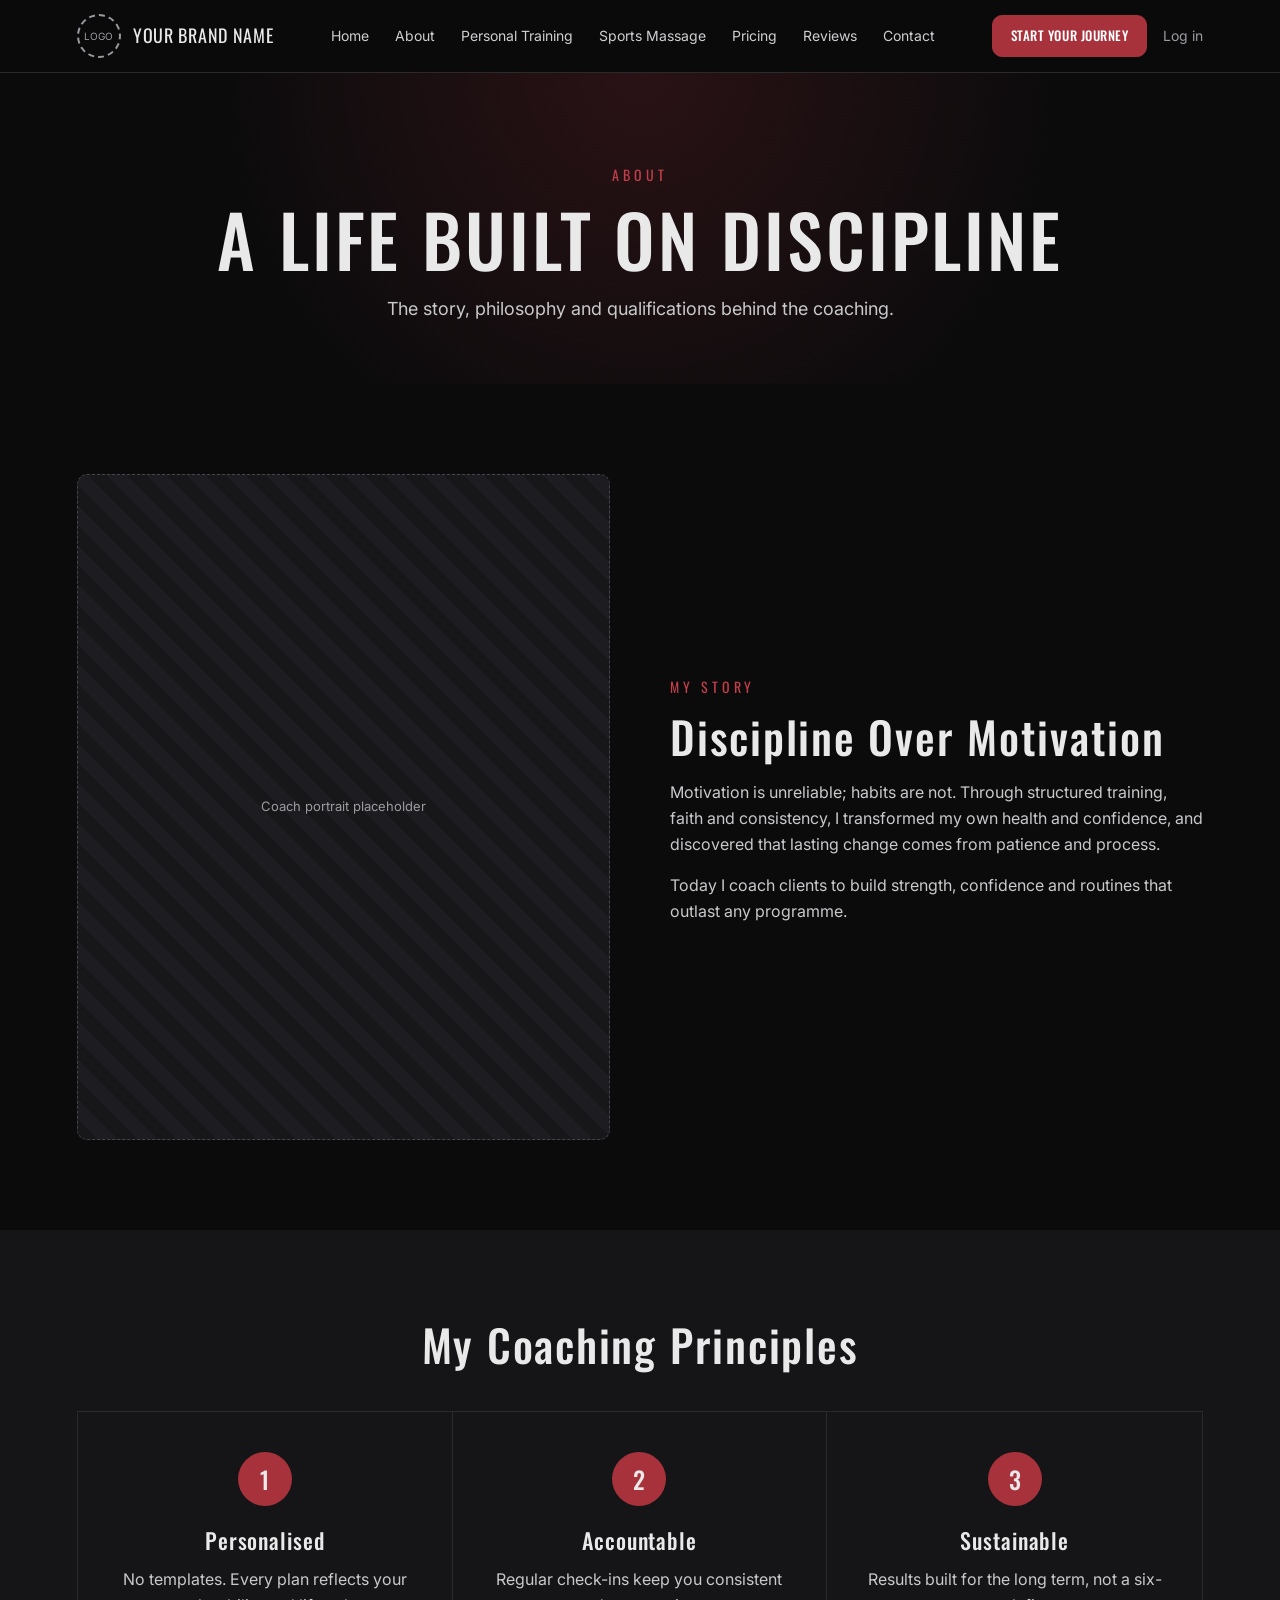
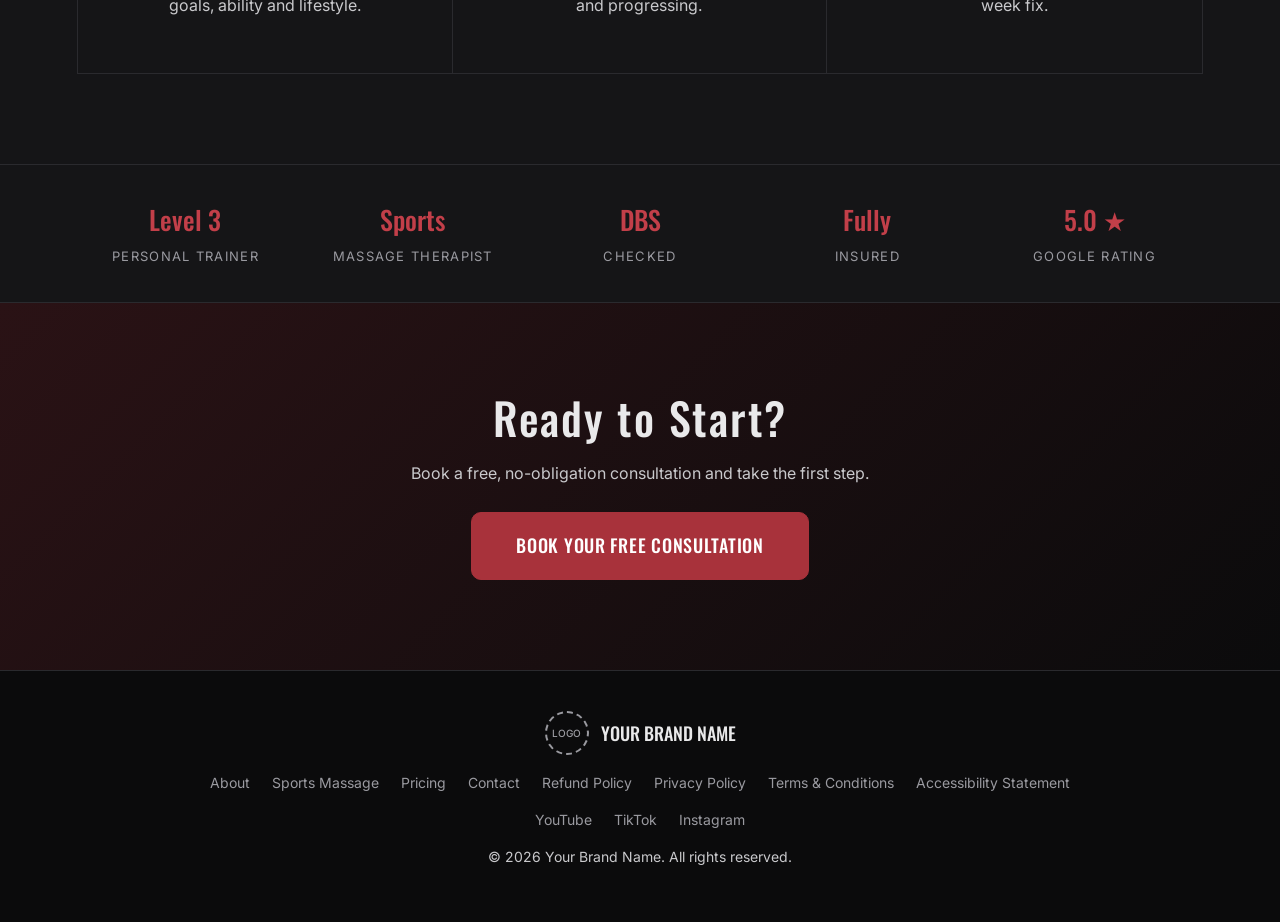
==== about.html @ 896f0e3f "Add Sports Massage, About, Pricing and Contact pages; update nav and links" ====
<!doctype html>
<html lang="en-GB"><head><meta charset="utf-8"><meta name="viewport" content="width=device-width,initial-scale=1">
<title>About | Your Brand Name</title><meta name="description" content="Meet your qualified personal trainer and sports massage therapist.">
<link rel="preconnect" href="https://fonts.googleapis.com">
<link href="https://fonts.googleapis.com/css2?family=Inter:wght@400;500;600&family=Oswald:wght@400;500;600&family=Playfair+Display:wght@500;600&display=swap" rel="stylesheet">
<link rel="stylesheet" href="styles.css"></head><body>
<a class="skip" href="#main">Skip to main content</a>
<header class="site-header">
  <a class="brand" href="#top" aria-label="Your Brand Name home">
    <span class="logo-ph" aria-hidden="true">LOGO</span>
    <span class="brand-name">YOUR BRAND NAME</span>
  </a>
  <nav aria-label="Main">
    <a href="index.html">Home</a>
    <a href="about.html">About</a>
    <a href="index.html#services">Personal Training</a>
    <a href="sports-massage.html">Sports Massage</a>
    <a href="pricing.html">Pricing</a>
    <a href="index.html#reviews">Reviews</a>
    <a href="contact.html">Contact</a>
  </nav>
  <div class="header-actions">
    <a class="btn btn-sm" href="contact.html">Start your journey</a>
    <a class="login" href="#" aria-label="Client log in">Log in</a>
  </div>
</header>
<main id="main">
<section class="page-hero"><p class="eyebrow">About</p><h1>A Life Built on Discipline</h1><p class="lead">The story, philosophy and qualifications behind the coaching.</p></section>
<section class="split"><div class="ph ph-portrait"><span>Coach portrait placeholder</span></div>
<div><p class="eyebrow">My story</p><h2>Discipline Over Motivation</h2>
<p>Motivation is unreliable; habits are not. Through structured training, faith and consistency, I transformed my own health and confidence, and discovered that lasting change comes from patience and process.</p>
<p>Today I coach clients to build strength, confidence and routines that outlast any programme.</p></div></section>
<section class="steps"><h2 class="center">My Coaching Principles</h2>
<div class="step-grid"><div class="step"><span class="num">1</span><h3>Personalised</h3><p>No templates. Every plan reflects your goals, ability and lifestyle.</p></div>
<div class="step"><span class="num">2</span><h3>Accountable</h3><p>Regular check-ins keep you consistent and progressing.</p></div>
<div class="step"><span class="num">3</span><h3>Sustainable</h3><p>Results built for the long term, not a six-week fix.</p></div></div></section>
<section class="trustbar" aria-label="Credentials"><div><strong>Level 3</strong><span>Personal Trainer</span></div><div><strong>Sports</strong><span>Massage Therapist</span></div><div><strong>DBS</strong><span>Checked</span></div><div><strong>Fully</strong><span>Insured</span></div><div><strong>5.0 ★</strong><span>Google Rating</span></div></section><section class="cta"><h2>Ready to Start?</h2><p>Book a free, no-obligation consultation and take the first step.</p><a class="btn btn-lg" href="contact.html">Book your free consultation</a></section>
</main>
<footer class="site-footer">
  <div class="foot-brand"><span class="logo-ph" aria-hidden="true">LOGO</span> YOUR BRAND NAME</div>
  <nav aria-label="Footer"><a href="about.html">About</a><a href="sports-massage.html">Sports Massage</a><a href="pricing.html">Pricing</a><a href="contact.html">Contact</a><a href="#">Refund Policy</a><a href="#">Privacy Policy</a><a href="#">Terms &amp; Conditions</a><a href="#">Accessibility Statement</a></nav>
  <div class="social"><a href="#">YouTube</a><a href="#">TikTok</a><a href="#">Instagram</a></div>
  <p>&copy; <span id="yr">2026</span> Your Brand Name. All rights reserved.</p>
</footer>
<script src="script.js"></script></body></html>
---- styles.css ----
:root{--bg:#0b0b0c;--panel:#151517;--line:#2a2a2e;--text:#e9e9ea;--muted:#9a9aa0;--red:#a8323b;--red2:#c23f49;--r:10px}
*{box-sizing:border-box;margin:0;padding:0}
html{scroll-behavior:smooth}
body{background:var(--bg);color:var(--text);font:400 16px/1.65 Inter,sans-serif}
a{color:inherit;text-decoration:none}
h1,h2,h3,h4,.brand-name,.btn,.eyebrow{font-family:Oswald,sans-serif;letter-spacing:.04em}
h1{font-size:clamp(40px,6vw,72px);line-height:1.08;font-weight:500;text-transform:uppercase}
h1 em{font-family:'Playfair Display',serif;color:var(--red2);font-style:italic;text-transform:none;font-weight:500}
h2{font-size:clamp(28px,3.6vw,44px);font-weight:500;margin-bottom:16px;line-height:1.15}
h3{font-size:22px;font-weight:500;margin-bottom:8px}
p{margin-bottom:14px;color:#c9c9cc}
.skip{position:absolute;left:-999px}.skip:focus{left:8px;top:8px;background:#fff;color:#000;padding:8px;z-index:99}
.center{text-align:center}.muted{color:var(--muted);font-size:14px}
.eyebrow{text-transform:uppercase;color:var(--red2);font-size:14px;letter-spacing:.28em;margin-bottom:14px}
.btn{display:inline-block;background:var(--red);color:#fff;padding:14px 30px;border-radius:var(--r);text-transform:uppercase;font-size:15px;font-weight:500;transition:.2s;border:1px solid var(--red)}
.btn:hover{background:var(--red2);transform:translateY(-1px)}
.btn-sm{padding:9px 18px;font-size:13px}.btn-lg{padding:18px 44px;font-size:18px}
.btn-dark{background:#000;border-color:var(--line)}.btn-ghost{background:transparent}
.stars{color:#f5b301;letter-spacing:3px}.stars.big{font-size:24px}
section{padding:90px 6vw}
.site-header{position:sticky;top:0;z-index:50;display:flex;align-items:center;justify-content:space-between;gap:20px;padding:14px 6vw;background:rgba(11,11,12,.92);backdrop-filter:blur(10px);border-bottom:1px solid var(--line)}
.brand{display:flex;align-items:center;gap:12px}.brand-name{font-size:18px}
.logo-ph{display:inline-grid;place-items:center;width:44px;height:44px;border:2px dashed var(--muted);border-radius:50%;font-size:10px;color:var(--muted);font-family:Inter}
.site-header nav{display:flex;gap:26px;font-size:14px;color:#cfcfd2}.site-header nav a:hover{color:#fff}
.header-actions{display:flex;align-items:center;gap:16px}.login{font-size:14px;color:var(--muted)}
.ph{background:repeating-linear-gradient(45deg,#17171a,#17171a 14px,#1d1d21 14px,#1d1d21 28px);border:1px dashed #44444a;border-radius:var(--r);display:grid;place-items:center;color:var(--muted);font-size:13px;text-align:center;padding:10px}
.hero{display:grid;grid-template-columns:1.1fr .9fr;gap:50px;align-items:center;min-height:82vh;background:radial-gradient(circle at 80% 20%,#2a1215 0,transparent 55%)}
.lead{font-size:18px;max-width:520px;margin:22px 0 28px}
.hero-proof{list-style:none;display:flex;flex-wrap:wrap;gap:8px 24px;margin-top:28px;font-size:14px;color:var(--muted)}
.ph-hero{aspect-ratio:4/5;max-height:600px;width:100%}
.trustbar{display:grid;grid-template-columns:repeat(5,1fr);gap:10px;padding:34px 6vw;background:var(--panel);border-block:1px solid var(--line);text-align:center}
.trustbar strong{display:block;font-family:Oswald;font-size:26px;color:var(--red2);font-weight:500}.trustbar span{font-size:13px;color:var(--muted);text-transform:uppercase;letter-spacing:.1em}
.coach{display:grid;grid-template-columns:.8fr 1.2fr;gap:60px;align-items:center}
.ph-portrait{aspect-ratio:4/5}
.creds{list-style:none;margin:16px 0 24px;border-left:3px solid var(--red);padding-left:16px;color:var(--muted);font-size:14px}
.results{display:grid;grid-template-columns:1fr 1.2fr;gap:50px;align-items:center;background:var(--panel)}
.grid-ph{display:grid;grid-template-columns:repeat(3,1fr);gap:10px}.grid-ph .ph{aspect-ratio:3/4}
.cards{display:grid;grid-template-columns:repeat(3,1fr);gap:24px;margin-top:40px}
.card{background:var(--panel);border:1px solid var(--line);border-radius:14px;padding:20px;text-align:center}
.card.feature{border-color:var(--red)}
.ph-card{aspect-ratio:4/3;margin-bottom:18px}
.choose{margin:70px 0 24px}
.options{display:grid;grid-template-columns:repeat(2,1fr);gap:16px;max-width:900px;margin:0 auto 30px}
.opt{border:1px solid var(--red);border-radius:var(--r);padding:20px 24px;background:var(--panel)}
.opt h4{color:var(--red2);font-size:18px;margin-bottom:4px;font-weight:500}.opt p{margin:0;font-size:14px}
.opt-cta{background:var(--red);display:flex;flex-direction:column;justify-content:center;font-family:Oswald;font-size:20px;text-transform:uppercase;letter-spacing:.06em}
.opt-cta small{font-family:Inter;text-transform:none;letter-spacing:0;font-size:13px;opacity:.85;margin-top:4px}
.reviews{background:radial-gradient(circle at 50% 0,#22101a 0,transparent 60%),var(--bg)}
.gbadge{display:flex;flex-wrap:wrap;align-items:center;justify-content:center;gap:20px;max-width:900px;margin:30px auto;padding:22px 28px;background:#fff;color:#202124;border-radius:14px}
.gbadge strong{font-size:22px}.gbadge .btn{color:#fff}.gbadge .btn-ghost{color:var(--red);}
.g-logo{width:48px;height:48px;border-radius:50%;display:grid;place-items:center;font:700 28px Inter;color:#4285f4;border:3px solid #ea4335;border-top-color:#fbbc05;border-right-color:#34a853}
.carousel{position:relative;max-width:760px;margin:40px auto;text-align:center}
.slide{display:none;padding:34px 60px;background:var(--panel);border:1px solid var(--line);border-radius:14px}.slide.active{display:block;animation:fade .5s}
@keyframes fade{from{opacity:0}to{opacity:1}}
blockquote{font-family:'Playfair Display',serif;font-size:21px;margin:14px 0;line-height:1.5}
figcaption{font-weight:600;font-size:14px}figcaption span{display:block;color:var(--muted);font-weight:400;font-size:12px}
.car-btn{position:absolute;top:50%;transform:translateY(-60%);width:42px;height:42px;border-radius:50%;border:1px solid var(--line);background:#000;color:#fff;font-size:24px;cursor:pointer}.car-btn:hover{background:var(--red)}
.prev{left:-20px}.next{right:-20px}
.dots{display:flex;justify-content:center;gap:8px;margin-top:16px}.dots button{width:10px;height:10px;border-radius:50%;border:0;background:#444;cursor:pointer}.dots button.on{background:var(--red2)}
.badges{display:flex;flex-wrap:wrap;gap:16px;justify-content:center;margin-top:20px}
.badge{width:140px;height:110px;border:1px solid var(--line);border-radius:12px;display:grid;place-content:center;text-align:center;font-family:Oswald;font-size:20px;background:var(--panel)}.badge small{font:12px Inter;color:var(--muted)}
.steps{background:var(--panel)}
.step-grid{display:grid;grid-template-columns:repeat(3,1fr);gap:0;margin-top:40px;border:1px solid var(--line)}
.step{padding:40px 30px;text-align:center;border-right:1px solid var(--line)}.step:last-child{border:0}
.num{display:inline-grid;place-items:center;width:54px;height:54px;border-radius:50%;background:var(--red);font:500 24px Oswald;margin-bottom:16px}
.cta{text-align:center;background:linear-gradient(135deg,#2a1215,#0b0b0c)}.cta p{margin-bottom:26px}
.site-footer{padding:40px 6vw;text-align:center;border-top:1px solid var(--line);font-size:14px;color:var(--muted)}
.foot-brand{display:flex;gap:12px;align-items:center;justify-content:center;font:500 18px Oswald;color:var(--text);margin-bottom:16px}
.site-footer nav,.social{display:flex;flex-wrap:wrap;gap:8px 22px;justify-content:center;margin-bottom:14px}.site-footer a:hover{color:#fff;text-decoration:underline}
@media(max-width:900px){.site-header nav{display:none}.hero,.coach,.results{grid-template-columns:1fr}.cards,.step-grid,.options{grid-template-columns:1fr}.trustbar{grid-template-columns:repeat(2,1fr)}.step{border-right:0;border-bottom:1px solid var(--line)}.slide{padding:28px 24px}.prev{left:-6px}.next{right:-6px}section{padding:60px 6vw}}
.page-hero{padding:90px 6vw 60px;text-align:center;background:radial-gradient(circle at 50% 0,#2a1215 0,transparent 60%)}.page-hero .lead{margin:16px auto 0}
.split{display:grid;grid-template-columns:1fr 1fr;gap:60px;align-items:center}
.services.alt{background:var(--panel)}
.ticks{list-style:none;margin:16px 0 22px}.ticks li{padding-left:26px;position:relative;margin-bottom:8px;color:#c9c9cc}.ticks li:before{content:"✓";position:absolute;left:0;color:var(--red2)}
.faq{max-width:760px;margin:30px auto}details{border:1px solid var(--line);border-radius:var(--r);padding:16px 20px;margin-bottom:12px;background:var(--bg)}summary{cursor:pointer;font-weight:600}details p{margin:10px 0 0}
.price .card{position:relative;padding:34px 24px}.price-tag{font:500 44px Oswald;color:#fff;margin:6px 0 14px}.price-tag small{font:14px Inter;color:var(--muted);margin-left:6px}.price .ticks{text-align:left;display:inline-block}
.pop{position:absolute;top:-12px;left:50%;transform:translateX(-50%);background:var(--red);font-size:12px;padding:3px 14px;border-radius:20px;text-transform:uppercase}
.form{display:grid;gap:16px}.form label{display:grid;gap:6px;font-size:14px;color:var(--muted)}.form input,.form select,.form textarea{background:var(--panel);border:1px solid var(--line);border-radius:8px;padding:12px;color:var(--text);font:inherit}.form input:focus,.form select:focus,.form textarea:focus{outline:2px solid var(--red)}.form button{cursor:pointer}
@media(max-width:900px){.split{grid-template-columns:1fr}}
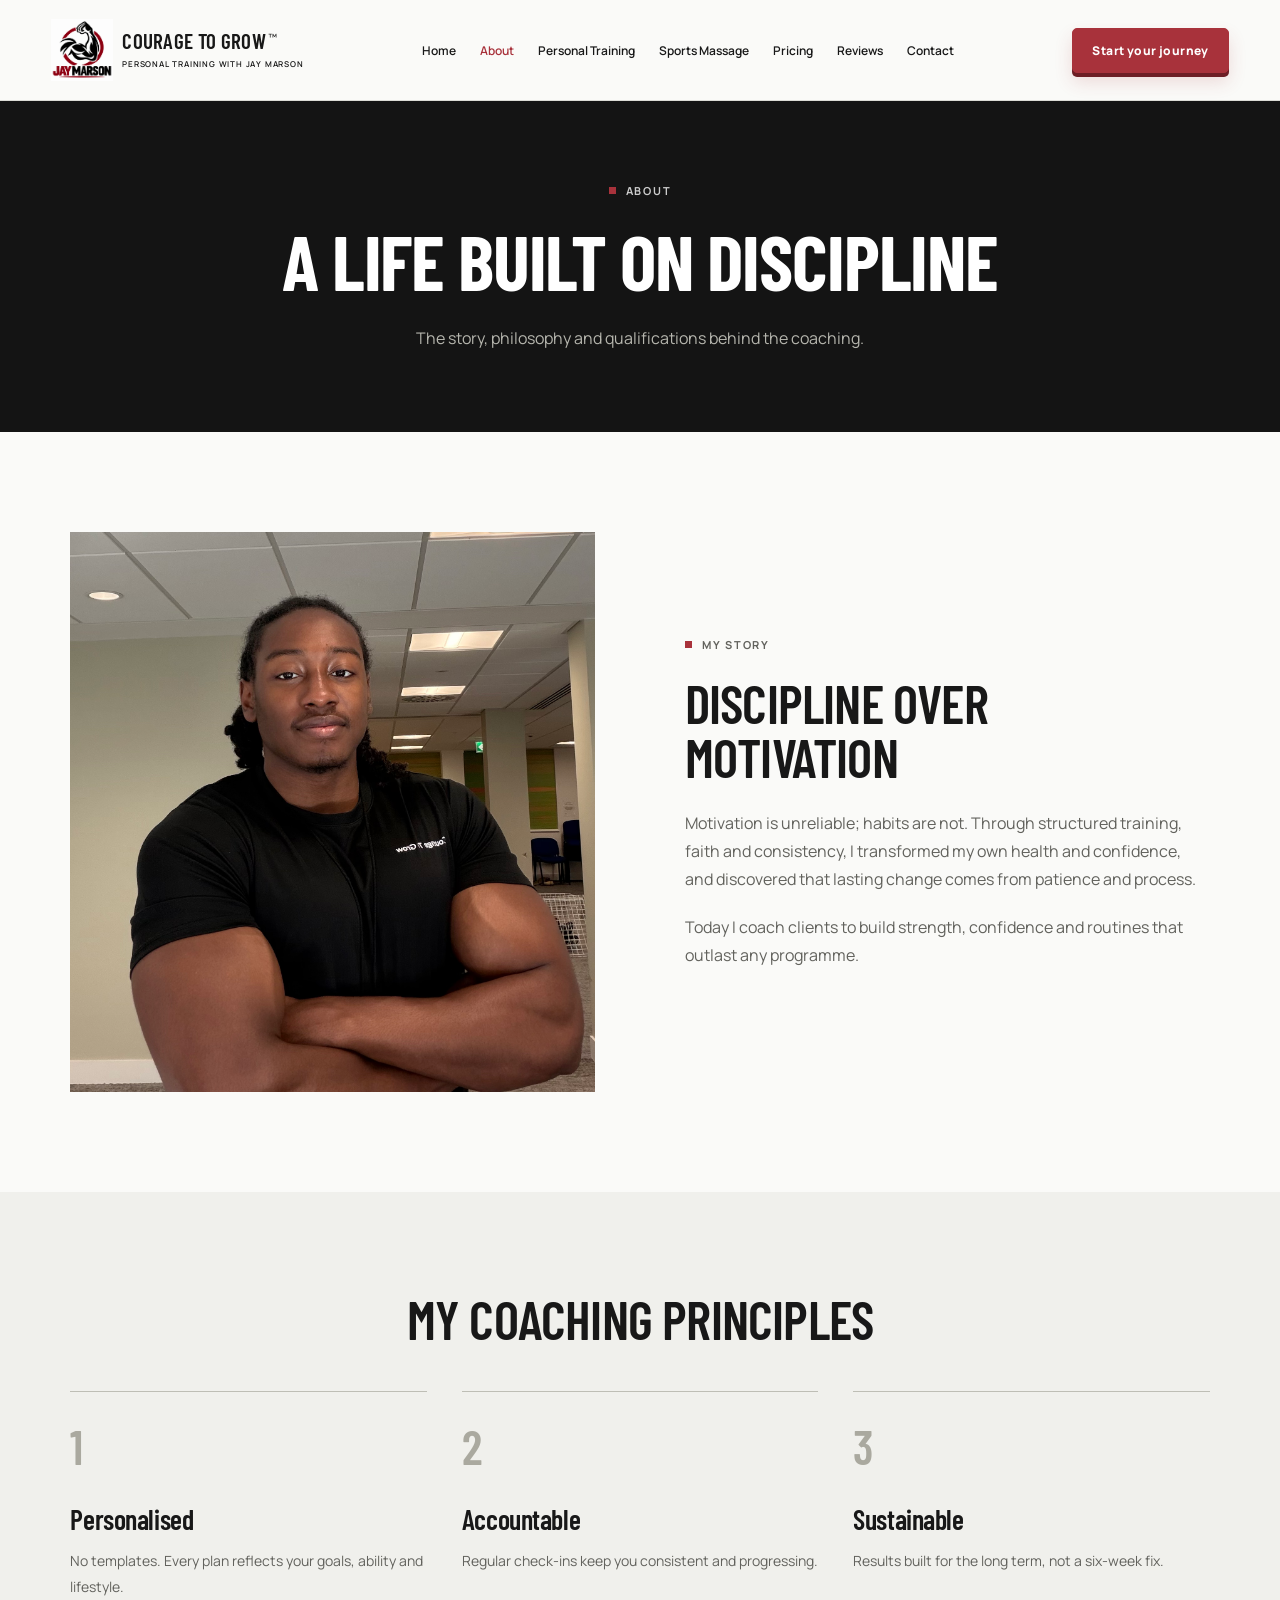
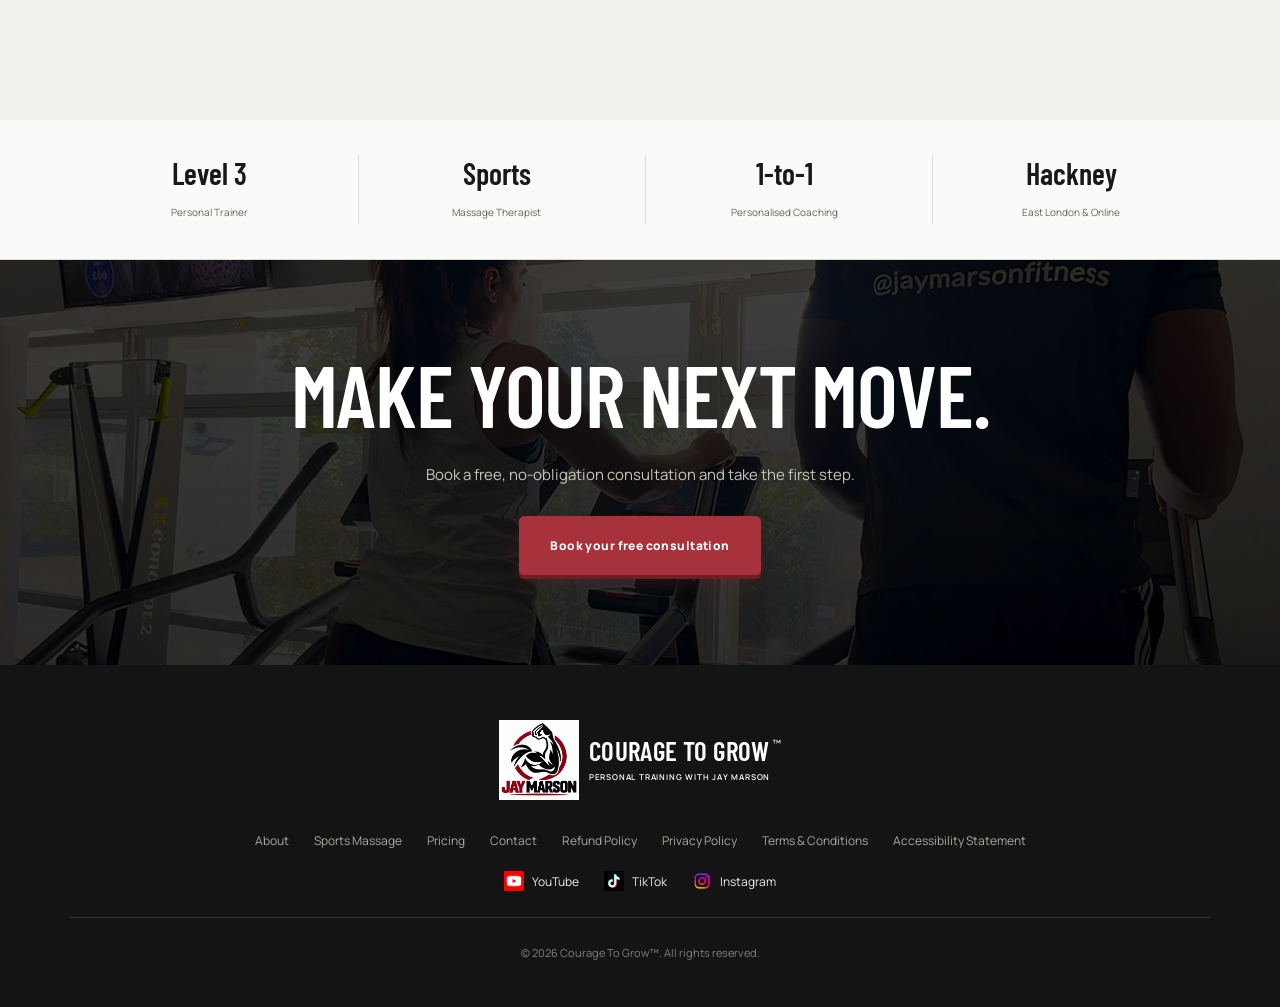
==== commit f656b0f5: "Refresh Growwithjay branding, media and responsive navigation" ====
--- a/about.html
+++ b/about.html
@@ -1,45 +1,201 @@
 <!doctype html>
-<html lang="en-GB"><head><meta charset="utf-8"><meta name="viewport" content="width=device-width,initial-scale=1">
-<title>About | Your Brand Name</title><meta name="description" content="Meet your qualified personal trainer and sports massage therapist.">
-<link rel="preconnect" href="https://fonts.googleapis.com">
-<link href="https://fonts.googleapis.com/css2?family=Inter:wght@400;500;600&family=Oswald:wght@400;500;600&family=Playfair+Display:wght@500;600&display=swap" rel="stylesheet">
-<link rel="stylesheet" href="styles.css"></head><body>
-<a class="skip" href="#main">Skip to main content</a>
-<header class="site-header">
-  <a class="brand" href="#top" aria-label="Your Brand Name home">
-    <span class="logo-ph" aria-hidden="true">LOGO</span>
-    <span class="brand-name">YOUR BRAND NAME</span>
-  </a>
-  <nav aria-label="Main">
-    <a href="index.html">Home</a>
-    <a href="about.html">About</a>
-    <a href="index.html#services">Personal Training</a>
-    <a href="sports-massage.html">Sports Massage</a>
-    <a href="pricing.html">Pricing</a>
-    <a href="index.html#reviews">Reviews</a>
-    <a href="contact.html">Contact</a>
-  </nav>
-  <div class="header-actions">
-    <a class="btn btn-sm" href="contact.html">Start your journey</a>
-    <a class="login" href="#" aria-label="Client log in">Log in</a>
-  </div>
-</header>
-<main id="main">
-<section class="page-hero"><p class="eyebrow">About</p><h1>A Life Built on Discipline</h1><p class="lead">The story, philosophy and qualifications behind the coaching.</p></section>
-<section class="split"><div class="ph ph-portrait"><span>Coach portrait placeholder</span></div>
-<div><p class="eyebrow">My story</p><h2>Discipline Over Motivation</h2>
-<p>Motivation is unreliable; habits are not. Through structured training, faith and consistency, I transformed my own health and confidence, and discovered that lasting change comes from patience and process.</p>
-<p>Today I coach clients to build strength, confidence and routines that outlast any programme.</p></div></section>
-<section class="steps"><h2 class="center">My Coaching Principles</h2>
-<div class="step-grid"><div class="step"><span class="num">1</span><h3>Personalised</h3><p>No templates. Every plan reflects your goals, ability and lifestyle.</p></div>
-<div class="step"><span class="num">2</span><h3>Accountable</h3><p>Regular check-ins keep you consistent and progressing.</p></div>
-<div class="step"><span class="num">3</span><h3>Sustainable</h3><p>Results built for the long term, not a six-week fix.</p></div></div></section>
-<section class="trustbar" aria-label="Credentials"><div><strong>Level 3</strong><span>Personal Trainer</span></div><div><strong>Sports</strong><span>Massage Therapist</span></div><div><strong>DBS</strong><span>Checked</span></div><div><strong>Fully</strong><span>Insured</span></div><div><strong>5.0 ★</strong><span>Google Rating</span></div></section><section class="cta"><h2>Ready to Start?</h2><p>Book a free, no-obligation consultation and take the first step.</p><a class="btn btn-lg" href="contact.html">Book your free consultation</a></section>
-</main>
-<footer class="site-footer">
-  <div class="foot-brand"><span class="logo-ph" aria-hidden="true">LOGO</span> YOUR BRAND NAME</div>
-  <nav aria-label="Footer"><a href="about.html">About</a><a href="sports-massage.html">Sports Massage</a><a href="pricing.html">Pricing</a><a href="contact.html">Contact</a><a href="#">Refund Policy</a><a href="#">Privacy Policy</a><a href="#">Terms &amp; Conditions</a><a href="#">Accessibility Statement</a></nav>
-  <div class="social"><a href="#">YouTube</a><a href="#">TikTok</a><a href="#">Instagram</a></div>
-  <p>&copy; <span id="yr">2026</span> Your Brand Name. All rights reserved.</p>
-</footer>
-<script src="script.js"></script></body></html>+<html lang="en-GB">
+  <head>
+    <meta charset="utf-8" />
+    <meta name="viewport" content="width=device-width,initial-scale=1" />
+    <title>About | Courage To Grow™</title>
+    <meta
+      name="description"
+      content="Meet your qualified personal trainer and sports massage therapist."
+    />
+    <link rel="preconnect" href="https://fonts.googleapis.com" />
+    <link
+      href="https://fonts.googleapis.com/css2?family=Barlow+Condensed:wght@500;600;700;800&family=Manrope:wght@400;500;600;700;800&display=swap"
+      rel="stylesheet"
+    />
+    <link rel="icon" type="image/png" href="assets/growwithjay/logo.png" />
+    <link rel="stylesheet" href="styles.css?v=20261119-nav-close" />
+  </head>
+  <body>
+    <a class="skip" href="#main">Skip to main content</a>
+    <header class="site-header">
+      <a class="brand" href="index.html" aria-label="Courage To Grow™ home">
+        <img
+          class="business-logo"
+          src="assets/growwithjay/logo.png"
+          alt="Jay Marson — Courage To Grow"
+          width="64"
+          height="64"
+        />
+        <span class="brand-name"
+          >COURAGE TO GROW<sup>™</sup
+          ><small>PERSONAL TRAINING WITH JAY MARSON</small></span
+        >
+      </a>
+      <button
+        class="menu-toggle"
+        type="button"
+        aria-expanded="false"
+        aria-controls="main-nav"
+        aria-label="Open navigation"
+      >
+        <span class="menu-label">Menu</span
+        ><span class="menu-icon" aria-hidden="true"
+          ><span></span><span></span
+        ></span>
+      </button>
+      <nav id="main-nav" aria-label="Main navigation">
+        <button
+          class="nav-close"
+          type="button"
+          aria-label="Close navigation menu"
+        >
+          Close menu <span aria-hidden="true">×</span>
+        </button>
+        <a href="index.html">Home</a>
+        <a href="about.html">About</a>
+        <a href="index.html#services">Personal Training</a>
+        <a href="sports-massage.html">Sports Massage</a>
+        <a href="pricing.html">Pricing</a>
+        <a href="index.html#reviews">Reviews</a>
+        <a href="contact.html">Contact</a>
+        <a class="nav-booking btn" href="https://www.growwithjay.co.uk/coaching"
+          >Start your journey</a
+        >
+      </nav>
+      <div class="header-actions">
+        <a class="btn btn-sm" href="https://www.growwithjay.co.uk/coaching"
+          >Start your journey</a
+        >
+        <span class="login">Personal coaching</span>
+      </div>
+    </header>
+    <div class="nav-backdrop" aria-hidden="true" hidden></div>
+    <main id="main">
+      <section class="page-hero">
+        <p class="eyebrow">About</p>
+        <h1>A Life Built on Discipline</h1>
+        <p class="lead">
+          The story, philosophy and qualifications behind the coaching.
+        </p>
+      </section>
+      <section class="split">
+        <figure class="coach-photo">
+          <img
+            src="assets/growwithjay/jay-portrait.png"
+            alt="Jay Marson, founder of Courage To Grow"
+            width="1000"
+            height="1250"
+          />
+        </figure>
+        <div>
+          <p class="eyebrow">My story</p>
+          <h2>Discipline Over Motivation</h2>
+          <p>
+            Motivation is unreliable; habits are not. Through structured
+            training, faith and consistency, I transformed my own health and
+            confidence, and discovered that lasting change comes from patience
+            and process.
+          </p>
+          <p>
+            Today I coach clients to build strength, confidence and routines
+            that outlast any programme.
+          </p>
+        </div>
+      </section>
+      <section class="steps">
+        <h2 class="center">My Coaching Principles</h2>
+        <div class="step-grid">
+          <div class="step">
+            <span class="num">1</span>
+            <h3>Personalised</h3>
+            <p>
+              No templates. Every plan reflects your goals, ability and
+              lifestyle.
+            </p>
+          </div>
+          <div class="step">
+            <span class="num">2</span>
+            <h3>Accountable</h3>
+            <p>Regular check-ins keep you consistent and progressing.</p>
+          </div>
+          <div class="step">
+            <span class="num">3</span>
+            <h3>Sustainable</h3>
+            <p>Results built for the long term, not a six-week fix.</p>
+          </div>
+        </div>
+      </section>
+      <section class="trustbar" aria-label="Credentials">
+        <div><strong>Level 3</strong><span>Personal Trainer</span></div>
+        <div><strong>Sports</strong><span>Massage Therapist</span></div>
+        <div><strong>1-to-1</strong><span>Personalised Coaching</span></div>
+        <div><strong>Hackney</strong><span>East London &amp; Online</span></div>
+      </section>
+      <section class="cta">
+        <h2>MAKE YOUR NEXT MOVE.</h2>
+        <p>Book a free, no-obligation consultation and take the first step.</p>
+        <a
+          class="btn btn-lg"
+          href="https://www.growwithjay.co.uk/service-page/book-your-free-consultation"
+          >Book your free consultation</a
+        >
+      </section>
+    </main>
+    <footer class="site-footer">
+      <div class="foot-brand">
+        <img
+          class="business-logo"
+          src="assets/growwithjay/logo.png"
+          alt="Jay Marson — Courage To Grow"
+          width="64"
+          height="64"
+        />
+        <span class="brand-name"
+          >COURAGE TO GROW<sup>™</sup
+          ><small>PERSONAL TRAINING WITH JAY MARSON</small></span
+        >
+      </div>
+      <nav aria-label="Footer">
+        <a href="about.html">About</a
+        ><a href="sports-massage.html">Sports Massage</a
+        ><a href="pricing.html">Pricing</a><a href="contact.html">Contact</a
+        ><a href="https://www.growwithjay.co.uk/blank-3">Refund Policy</a
+        ><a href="https://www.growwithjay.co.uk/blank">Privacy Policy</a
+        ><a href="https://www.growwithjay.co.uk/blank-2"
+          >Terms &amp; Conditions</a
+        ><a href="https://www.growwithjay.co.uk/blank-1"
+          >Accessibility Statement</a
+        >
+      </nav>
+      <div class="social">
+        <a href="https://www.youtube.com/@JayMarson-CTG/shorts"
+          ><img
+            src="assets/growwithjay/youtube.png"
+            alt=""
+            width="20"
+            height="20"
+          />YouTube</a
+        ><a href="https://www.tiktok.com/@fitby_jay"
+          ><img
+            src="assets/growwithjay/tiktok.png"
+            alt=""
+            width="20"
+            height="20"
+          />TikTok</a
+        ><a href="https://www.instagram.com/pt_mrj"
+          ><img
+            src="assets/growwithjay/instagram.png"
+            alt=""
+            width="20"
+            height="20"
+          />Instagram</a
+        >
+      </div>
+      <p>
+        &copy; <span id="yr">2026</span> Courage To Grow™. All rights reserved.
+      </p>
+    </footer>
+    <script src="script.js?v=20261119-nav-close"></script>
+  </body>
+</html>
--- a/styles.css
+++ b/styles.css
@@ -1,79 +1,1797 @@
-:root{--bg:#0b0b0c;--panel:#151517;--line:#2a2a2e;--text:#e9e9ea;--muted:#9a9aa0;--red:#a8323b;--red2:#c23f49;--r:10px}
-*{box-sizing:border-box;margin:0;padding:0}
-html{scroll-behavior:smooth}
-body{background:var(--bg);color:var(--text);font:400 16px/1.65 Inter,sans-serif}
-a{color:inherit;text-decoration:none}
-h1,h2,h3,h4,.brand-name,.btn,.eyebrow{font-family:Oswald,sans-serif;letter-spacing:.04em}
-h1{font-size:clamp(40px,6vw,72px);line-height:1.08;font-weight:500;text-transform:uppercase}
-h1 em{font-family:'Playfair Display',serif;color:var(--red2);font-style:italic;text-transform:none;font-weight:500}
-h2{font-size:clamp(28px,3.6vw,44px);font-weight:500;margin-bottom:16px;line-height:1.15}
-h3{font-size:22px;font-weight:500;margin-bottom:8px}
-p{margin-bottom:14px;color:#c9c9cc}
-.skip{position:absolute;left:-999px}.skip:focus{left:8px;top:8px;background:#fff;color:#000;padding:8px;z-index:99}
-.center{text-align:center}.muted{color:var(--muted);font-size:14px}
-.eyebrow{text-transform:uppercase;color:var(--red2);font-size:14px;letter-spacing:.28em;margin-bottom:14px}
-.btn{display:inline-block;background:var(--red);color:#fff;padding:14px 30px;border-radius:var(--r);text-transform:uppercase;font-size:15px;font-weight:500;transition:.2s;border:1px solid var(--red)}
-.btn:hover{background:var(--red2);transform:translateY(-1px)}
-.btn-sm{padding:9px 18px;font-size:13px}.btn-lg{padding:18px 44px;font-size:18px}
-.btn-dark{background:#000;border-color:var(--line)}.btn-ghost{background:transparent}
-.stars{color:#f5b301;letter-spacing:3px}.stars.big{font-size:24px}
-section{padding:90px 6vw}
-.site-header{position:sticky;top:0;z-index:50;display:flex;align-items:center;justify-content:space-between;gap:20px;padding:14px 6vw;background:rgba(11,11,12,.92);backdrop-filter:blur(10px);border-bottom:1px solid var(--line)}
-.brand{display:flex;align-items:center;gap:12px}.brand-name{font-size:18px}
-.logo-ph{display:inline-grid;place-items:center;width:44px;height:44px;border:2px dashed var(--muted);border-radius:50%;font-size:10px;color:var(--muted);font-family:Inter}
-.site-header nav{display:flex;gap:26px;font-size:14px;color:#cfcfd2}.site-header nav a:hover{color:#fff}
-.header-actions{display:flex;align-items:center;gap:16px}.login{font-size:14px;color:var(--muted)}
-.ph{background:repeating-linear-gradient(45deg,#17171a,#17171a 14px,#1d1d21 14px,#1d1d21 28px);border:1px dashed #44444a;border-radius:var(--r);display:grid;place-items:center;color:var(--muted);font-size:13px;text-align:center;padding:10px}
-.hero{display:grid;grid-template-columns:1.1fr .9fr;gap:50px;align-items:center;min-height:82vh;background:radial-gradient(circle at 80% 20%,#2a1215 0,transparent 55%)}
-.lead{font-size:18px;max-width:520px;margin:22px 0 28px}
-.hero-proof{list-style:none;display:flex;flex-wrap:wrap;gap:8px 24px;margin-top:28px;font-size:14px;color:var(--muted)}
-.ph-hero{aspect-ratio:4/5;max-height:600px;width:100%}
-.trustbar{display:grid;grid-template-columns:repeat(5,1fr);gap:10px;padding:34px 6vw;background:var(--panel);border-block:1px solid var(--line);text-align:center}
-.trustbar strong{display:block;font-family:Oswald;font-size:26px;color:var(--red2);font-weight:500}.trustbar span{font-size:13px;color:var(--muted);text-transform:uppercase;letter-spacing:.1em}
-.coach{display:grid;grid-template-columns:.8fr 1.2fr;gap:60px;align-items:center}
-.ph-portrait{aspect-ratio:4/5}
-.creds{list-style:none;margin:16px 0 24px;border-left:3px solid var(--red);padding-left:16px;color:var(--muted);font-size:14px}
-.results{display:grid;grid-template-columns:1fr 1.2fr;gap:50px;align-items:center;background:var(--panel)}
-.grid-ph{display:grid;grid-template-columns:repeat(3,1fr);gap:10px}.grid-ph .ph{aspect-ratio:3/4}
-.cards{display:grid;grid-template-columns:repeat(3,1fr);gap:24px;margin-top:40px}
-.card{background:var(--panel);border:1px solid var(--line);border-radius:14px;padding:20px;text-align:center}
-.card.feature{border-color:var(--red)}
-.ph-card{aspect-ratio:4/3;margin-bottom:18px}
-.choose{margin:70px 0 24px}
-.options{display:grid;grid-template-columns:repeat(2,1fr);gap:16px;max-width:900px;margin:0 auto 30px}
-.opt{border:1px solid var(--red);border-radius:var(--r);padding:20px 24px;background:var(--panel)}
-.opt h4{color:var(--red2);font-size:18px;margin-bottom:4px;font-weight:500}.opt p{margin:0;font-size:14px}
-.opt-cta{background:var(--red);display:flex;flex-direction:column;justify-content:center;font-family:Oswald;font-size:20px;text-transform:uppercase;letter-spacing:.06em}
-.opt-cta small{font-family:Inter;text-transform:none;letter-spacing:0;font-size:13px;opacity:.85;margin-top:4px}
-.reviews{background:radial-gradient(circle at 50% 0,#22101a 0,transparent 60%),var(--bg)}
-.gbadge{display:flex;flex-wrap:wrap;align-items:center;justify-content:center;gap:20px;max-width:900px;margin:30px auto;padding:22px 28px;background:#fff;color:#202124;border-radius:14px}
-.gbadge strong{font-size:22px}.gbadge .btn{color:#fff}.gbadge .btn-ghost{color:var(--red);}
-.g-logo{width:48px;height:48px;border-radius:50%;display:grid;place-items:center;font:700 28px Inter;color:#4285f4;border:3px solid #ea4335;border-top-color:#fbbc05;border-right-color:#34a853}
-.carousel{position:relative;max-width:760px;margin:40px auto;text-align:center}
-.slide{display:none;padding:34px 60px;background:var(--panel);border:1px solid var(--line);border-radius:14px}.slide.active{display:block;animation:fade .5s}
-@keyframes fade{from{opacity:0}to{opacity:1}}
-blockquote{font-family:'Playfair Display',serif;font-size:21px;margin:14px 0;line-height:1.5}
-figcaption{font-weight:600;font-size:14px}figcaption span{display:block;color:var(--muted);font-weight:400;font-size:12px}
-.car-btn{position:absolute;top:50%;transform:translateY(-60%);width:42px;height:42px;border-radius:50%;border:1px solid var(--line);background:#000;color:#fff;font-size:24px;cursor:pointer}.car-btn:hover{background:var(--red)}
-.prev{left:-20px}.next{right:-20px}
-.dots{display:flex;justify-content:center;gap:8px;margin-top:16px}.dots button{width:10px;height:10px;border-radius:50%;border:0;background:#444;cursor:pointer}.dots button.on{background:var(--red2)}
-.badges{display:flex;flex-wrap:wrap;gap:16px;justify-content:center;margin-top:20px}
-.badge{width:140px;height:110px;border:1px solid var(--line);border-radius:12px;display:grid;place-content:center;text-align:center;font-family:Oswald;font-size:20px;background:var(--panel)}.badge small{font:12px Inter;color:var(--muted)}
-.steps{background:var(--panel)}
-.step-grid{display:grid;grid-template-columns:repeat(3,1fr);gap:0;margin-top:40px;border:1px solid var(--line)}
-.step{padding:40px 30px;text-align:center;border-right:1px solid var(--line)}.step:last-child{border:0}
-.num{display:inline-grid;place-items:center;width:54px;height:54px;border-radius:50%;background:var(--red);font:500 24px Oswald;margin-bottom:16px}
-.cta{text-align:center;background:linear-gradient(135deg,#2a1215,#0b0b0c)}.cta p{margin-bottom:26px}
-.site-footer{padding:40px 6vw;text-align:center;border-top:1px solid var(--line);font-size:14px;color:var(--muted)}
-.foot-brand{display:flex;gap:12px;align-items:center;justify-content:center;font:500 18px Oswald;color:var(--text);margin-bottom:16px}
-.site-footer nav,.social{display:flex;flex-wrap:wrap;gap:8px 22px;justify-content:center;margin-bottom:14px}.site-footer a:hover{color:#fff;text-decoration:underline}
-@media(max-width:900px){.site-header nav{display:none}.hero,.coach,.results{grid-template-columns:1fr}.cards,.step-grid,.options{grid-template-columns:1fr}.trustbar{grid-template-columns:repeat(2,1fr)}.step{border-right:0;border-bottom:1px solid var(--line)}.slide{padding:28px 24px}.prev{left:-6px}.next{right:-6px}section{padding:60px 6vw}}
-.page-hero{padding:90px 6vw 60px;text-align:center;background:radial-gradient(circle at 50% 0,#2a1215 0,transparent 60%)}.page-hero .lead{margin:16px auto 0}
-.split{display:grid;grid-template-columns:1fr 1fr;gap:60px;align-items:center}
-.services.alt{background:var(--panel)}
-.ticks{list-style:none;margin:16px 0 22px}.ticks li{padding-left:26px;position:relative;margin-bottom:8px;color:#c9c9cc}.ticks li:before{content:"✓";position:absolute;left:0;color:var(--red2)}
-.faq{max-width:760px;margin:30px auto}details{border:1px solid var(--line);border-radius:var(--r);padding:16px 20px;margin-bottom:12px;background:var(--bg)}summary{cursor:pointer;font-weight:600}details p{margin:10px 0 0}
-.price .card{position:relative;padding:34px 24px}.price-tag{font:500 44px Oswald;color:#fff;margin:6px 0 14px}.price-tag small{font:14px Inter;color:var(--muted);margin-left:6px}.price .ticks{text-align:left;display:inline-block}
-.pop{position:absolute;top:-12px;left:50%;transform:translateX(-50%);background:var(--red);font-size:12px;padding:3px 14px;border-radius:20px;text-transform:uppercase}
-.form{display:grid;gap:16px}.form label{display:grid;gap:6px;font-size:14px;color:var(--muted)}.form input,.form select,.form textarea{background:var(--panel);border:1px solid var(--line);border-radius:8px;padding:12px;color:var(--text);font:inherit}.form input:focus,.form select:focus,.form textarea:focus{outline:2px solid var(--red)}.form button{cursor:pointer}
-@media(max-width:900px){.split{grid-template-columns:1fr}}
+:root {
+  --bg: #fafaf8;
+  --panel: #f0f0ec;
+  --line: #dcdcd6;
+  --text: #181818;
+  --muted: #62625d;
+  --accent: #a8323b;
+  --dark: #141414;
+  --r: 3px;
+  --heading: "Barlow Condensed", "Arial Narrow", sans-serif;
+}
+* {
+  box-sizing: border-box;
+  margin: 0;
+  padding: 0;
+}
+html {
+  scroll-behavior: smooth;
+  scroll-padding-top: 90px;
+}
+body {
+  background: var(--bg);
+  color: var(--text);
+  font:
+    400 16px/1.75 Manrope,
+    Arial,
+    sans-serif;
+}
+a {
+  color: inherit;
+  text-decoration: none;
+}
+img,
+video {
+  display: block;
+  max-width: 100%;
+}
+button,
+input,
+select,
+textarea {
+  font: inherit;
+}
+button,
+a,
+input,
+select,
+textarea,
+summary {
+  -webkit-tap-highlight-color: transparent;
+}
+a:focus-visible,
+button:focus-visible,
+summary:focus-visible {
+  outline: 3px solid var(--accent);
+  outline-offset: 5px;
+}
+h1,
+h2,
+h3,
+h4 {
+  font-family: var(--heading);
+  font-weight: 600;
+  line-height: 1;
+  letter-spacing: -0.015em;
+}
+h1 {
+  font-size: clamp(58px, 5.8vw, 92px);
+  font-weight: 700;
+  text-transform: uppercase;
+}
+h1 em {
+  font: inherit;
+  color: var(--accent);
+}
+h2 {
+  font-size: clamp(40px, 4.2vw, 64px);
+  text-transform: uppercase;
+  margin-bottom: 25px;
+}
+h3 {
+  font-size: 32px;
+  margin-bottom: 15px;
+}
+h4 {
+  font-size: 26px;
+}
+p {
+  color: var(--muted);
+  margin-bottom: 20px;
+}
+section {
+  padding: 100px max(5.5vw, calc((100vw - 1320px) / 2));
+}
+.center {
+  text-align: center;
+}
+.muted {
+  font-size: 14px;
+  color: var(--muted);
+}
+.eyebrow {
+  font-size: 11px;
+  font-weight: 700;
+  text-transform: uppercase;
+  letter-spacing: 0.16em;
+  color: var(--muted);
+  margin-bottom: 22px;
+  display: flex;
+  align-items: center;
+  gap: 10px;
+}
+.eyebrow:before {
+  content: "";
+  width: 7px;
+  height: 7px;
+  flex-shrink: 0;
+  background: var(--accent);
+}
+.eyebrow.center {
+  justify-content: center;
+}
+.btn {
+  display: inline-flex;
+  align-items: center;
+  justify-content: center;
+  min-height: 52px;
+  padding: 15px 26px;
+  border: 1px solid var(--accent);
+  border-radius: var(--r);
+  background: var(--accent);
+  color: #fff;
+  font-size: 12px;
+  font-weight: 700;
+  letter-spacing: 0.035em;
+  transition:
+    background 0.2s,
+    transform 0.2s;
+  cursor: pointer;
+}
+.btn:hover {
+  background: #922631;
+  border-color: #922631;
+  transform: translateY(-2px);
+}
+.btn-sm {
+  min-height: 44px;
+  font-size: 12px;
+  padding: 11px 19px;
+}
+.btn-lg {
+  padding: 18px 30px;
+  min-height: 58px;
+}
+.btn-dark {
+  background: var(--dark);
+  border-color: var(--dark);
+}
+.btn-ghost {
+  background: transparent;
+  color: var(--text);
+  border-color: #b6b6ae;
+}
+.btn-ghost:hover {
+  background: var(--dark);
+  color: #fff;
+  border-color: var(--dark);
+}
+.stars {
+  color: var(--accent);
+  font-size: 14px;
+  letter-spacing: 3px;
+}
+.stars.big {
+  font-size: 22px;
+}
+.skip {
+  position: fixed;
+  top: -100px;
+  left: 16px;
+  z-index: 100;
+  background: white;
+  padding: 12px;
+}
+.skip:focus {
+  top: 12px;
+}
+.site-header {
+  position: sticky;
+  top: 0;
+  z-index: 50;
+  display: flex;
+  align-items: center;
+  justify-content: space-between;
+  gap: 24px;
+  padding: 19px 4vw;
+  background: var(--bg);
+  border-bottom: 1px solid var(--line);
+}
+.brand {
+  display: flex;
+  align-items: center;
+  gap: 9px;
+  flex-shrink: 0;
+}
+.brand-symbol {
+  width: 25px;
+  height: 25px;
+}
+.brand-name {
+  font:
+    800 29px/1 Manrope,
+    sans-serif;
+  letter-spacing: -0.08em;
+}
+.brand-dot {
+  color: var(--accent);
+}
+.site-header nav {
+  display: flex;
+  gap: 24px;
+  align-items: center;
+  font-size: 12px;
+  font-weight: 600;
+}
+.site-header nav a {
+  padding: 9px 0;
+}
+.site-header nav a:hover,
+.site-header nav a[aria-current] {
+  color: var(--accent);
+}
+.header-actions {
+  display: flex;
+  gap: 16px;
+  align-items: center;
+}
+.header-actions .login {
+  display: none;
+}
+.menu-toggle {
+  display: none;
+}
+.hero {
+  display: grid;
+  grid-template-columns: 1fr 1fr;
+  padding: 0;
+  background: var(--dark);
+  color: #fff;
+  min-height: 690px;
+  overflow: hidden;
+}
+.hero-text {
+  padding: 75px 4vw 60px max(5.5vw, calc((100vw - 1320px) / 2));
+  align-self: center;
+}
+.hero .eyebrow {
+  color: #c5c5bd;
+  font-size: 10px;
+}
+.hero .lead {
+  font-size: 15px;
+  line-height: 1.9;
+  max-width: 440px;
+  color: #b5b5ae;
+  margin: 27px 0 30px;
+}
+.hero-links {
+  display: flex;
+  gap: 26px;
+  align-items: center;
+}
+.text-link {
+  font-size: 12px;
+  font-weight: 600;
+  padding: 10px 0;
+  border-bottom: 1px solid #61615b;
+}
+.text-link:hover {
+  color: var(--accent);
+}
+.hero-proof {
+  display: flex;
+  flex-wrap: wrap;
+  gap: 7px 20px;
+  list-style: none;
+  font-size: 10px;
+  color: #9c9c95;
+  margin-top: 32px;
+}
+.hero-proof li:first-child {
+  width: 100%;
+  color: #c9c9c2;
+  font-size: 11px;
+}
+.hero-proof .stars {
+  margin-right: 9px;
+}
+.hero-proof li:not(:first-child):before {
+  content: "✓";
+  margin-right: 7px;
+  color: #d5d5cd;
+}
+.hero-media {
+  position: relative;
+  min-height: 690px;
+  background: #292929;
+  overflow: hidden;
+}
+.hero-media video {
+  position: absolute;
+  width: 100%;
+  height: 100%;
+  object-fit: cover;
+  object-position: 50% 50%;
+  filter: saturate(0.35);
+  opacity: 0.88;
+}
+.hero-media:after {
+  content: "";
+  position: absolute;
+  inset: 60% 0 0;
+  background: linear-gradient(transparent, #0009);
+  pointer-events: none;
+}
+.film-caption {
+  position: absolute;
+  bottom: 35px;
+  left: 30px;
+  right: 30px;
+  display: flex;
+  justify-content: space-between;
+  align-items: center;
+  gap: 15px;
+  z-index: 2;
+}
+.film-caption > span {
+  font-size: 9px;
+  letter-spacing: 0.14em;
+  font-weight: 600;
+  max-width: 160px;
+  line-height: 1.7;
+  color: #ddd;
+}
+.film-toggle {
+  border: 1px solid #ffffff75;
+  border-radius: 50px;
+  background: #14141455;
+  color: white;
+  padding: 12px 18px;
+  cursor: pointer;
+  font-size: 11px;
+  display: flex;
+  gap: 18px;
+  align-items: center;
+}
+.film-toggle:hover {
+  background: #141414cc;
+}
+.trustbar {
+  display: grid;
+  grid-template-columns: repeat(4, 1fr);
+  padding-top: 35px;
+  padding-bottom: 35px;
+  gap: 10px;
+  border-bottom: 1px solid var(--line);
+  text-align: center;
+}
+.trustbar-three {
+  grid-template-columns: repeat(3, 1fr);
+}
+.trustbar strong {
+  display: block;
+  font: 600 30px var(--heading);
+  margin-bottom: 5px;
+}
+.trustbar span {
+  font-size: 10px;
+  color: var(--muted);
+}
+.trustbar > div + div {
+  border-left: 1px solid var(--line);
+}
+.coach {
+  display: grid;
+  grid-template-columns: 0.9fr 1.1fr;
+  gap: 8vw;
+  align-items: center;
+}
+.coach-photo {
+  position: relative;
+  min-width: 0;
+}
+.coach-photo img {
+  width: 100%;
+  height: 560px;
+  object-fit: cover;
+  object-position: center;
+  filter: saturate(0.35);
+}
+.coach-photo figcaption {
+  position: absolute;
+  left: 0;
+  bottom: 0;
+  background: var(--accent);
+  color: white;
+  font-size: 10px;
+  letter-spacing: 0.07em;
+  font-weight: 700;
+  padding: 15px 20px;
+}
+.coach-text p:not(.eyebrow) {
+  font-size: 15px;
+  line-height: 1.85;
+}
+.creds {
+  padding-top: 20px;
+  border-top: 1px solid var(--line);
+  margin: 25px 0;
+  list-style: none;
+  font-size: 12px;
+  color: var(--muted);
+}
+.creds li {
+  margin: 8px 0;
+}
+.creds li:before {
+  content: "✓";
+  margin-right: 10px;
+  color: var(--accent);
+}
+.results {
+  display: grid;
+  grid-template-columns: 0.75fr 1.25fr;
+  gap: 7vw;
+  align-items: center;
+  background: var(--panel);
+}
+.results-text p:not(.eyebrow) {
+  font-size: 15px;
+}
+.results-text .btn {
+  margin-top: 10px;
+}
+.grid-ph {
+  display: grid;
+  grid-template-columns: repeat(3, 1fr);
+  gap: 10px;
+}
+.result-photo {
+  overflow: hidden;
+  aspect-ratio: 3/4;
+}
+.result-photo img {
+  width: 100%;
+  height: 100%;
+  object-fit: cover;
+  filter: saturate(0.3);
+  transition:
+    transform 0.6s,
+    filter 0.4s;
+}
+.result-photo:hover img {
+  transform: scale(1.05);
+  filter: saturate(0.8);
+}
+.grid-ph .result-photo:nth-child(2),
+.grid-ph .result-photo:nth-child(5) {
+  transform: translateY(18px);
+}
+.cards {
+  display: grid;
+  grid-template-columns: repeat(3, 1fr);
+  gap: 25px;
+  margin-top: 45px;
+}
+.card {
+  padding: 28px;
+  border: 1px solid var(--line);
+  display: flex;
+  flex-direction: column;
+  align-items: flex-start;
+  background: white;
+  min-width: 0;
+}
+.card p {
+  font-size: 14px;
+  line-height: 1.85;
+  flex: 1;
+}
+.card .btn {
+  background: transparent;
+  color: var(--text);
+  border-color: #c9c9c1;
+  margin-top: 7px;
+}
+.card .btn:hover {
+  background: var(--dark);
+  color: white;
+  border-color: var(--dark);
+}
+.service-photo {
+  width: calc(100% + 56px);
+  margin: -28px -28px 28px;
+  aspect-ratio: 4/3;
+  overflow: hidden;
+}
+.service-photo img {
+  width: 100%;
+  height: 100%;
+  object-fit: cover;
+  filter: saturate(0.45);
+  transition: transform 0.6s;
+}
+.card:hover .service-photo img {
+  transform: scale(1.04);
+}
+.choose {
+  margin: 65px 0 25px;
+  font-size: 34px;
+}
+.options {
+  display: grid;
+  grid-template-columns: 1fr 1fr;
+  max-width: 960px;
+  margin: 0 auto 32px;
+  border-top: 1px solid var(--line);
+  border-left: 1px solid var(--line);
+}
+.opt {
+  padding: 28px 32px;
+  border-right: 1px solid var(--line);
+  border-bottom: 1px solid var(--line);
+}
+.opt h4 {
+  margin-bottom: 8px;
+}
+.opt p {
+  font-size: 14px;
+  margin: 0;
+}
+.opt-cta {
+  display: flex;
+  flex-direction: column;
+  justify-content: center;
+  background: var(--dark);
+  color: white;
+  font: 600 26px var(--heading);
+}
+.opt-cta:hover {
+  background: #292929;
+}
+.opt-cta small {
+  font: 400 13px/1.8 Manrope;
+  color: #b6b6ae;
+  margin-top: 8px;
+}
+.reviews {
+  border-top: 1px solid var(--line);
+}
+.gbadge {
+  display: flex;
+  flex-wrap: wrap;
+  justify-content: center;
+  align-items: center;
+  gap: 22px;
+  max-width: 1000px;
+  margin: 35px auto 40px;
+  border-block: 1px solid var(--line);
+  padding: 25px 0;
+  font-size: 12px;
+}
+.gbadge strong {
+  color: var(--text);
+}
+.g-logo {
+  font: 700 28px Manrope;
+  color: var(--text);
+}
+.carousel {
+  position: relative;
+  max-width: 900px;
+  margin: auto;
+  text-align: center;
+}
+.slide {
+  display: none;
+  padding: 20px 75px;
+}
+.slide.active {
+  display: block;
+}
+blockquote {
+  font:
+    600 clamp(24px, 2.5vw, 34px)/1.5 Manrope,
+    sans-serif;
+  letter-spacing: -0.04em;
+  margin: 22px 0 28px;
+}
+figcaption {
+  font-size: 13px;
+  font-weight: 600;
+}
+figcaption span {
+  display: block;
+  color: var(--muted);
+  font-weight: 400;
+  font-size: 12px;
+  margin-top: 5px;
+}
+.car-btn {
+  position: absolute;
+  top: 44%;
+  width: 42px;
+  height: 42px;
+  border-radius: 50%;
+  border: 1px solid #c7c7bf;
+  background: transparent;
+  font-size: 25px;
+  color: var(--text);
+  cursor: pointer;
+}
+.car-btn:hover {
+  background: var(--dark);
+  color: white;
+}
+.prev {
+  left: 0;
+}
+.next {
+  right: 0;
+}
+.dots {
+  display: flex;
+  justify-content: center;
+  gap: 4px;
+  margin: 15px 0 25px;
+}
+.dots button {
+  border: 0;
+  background: transparent;
+  width: 28px;
+  height: 28px;
+  cursor: pointer;
+  position: relative;
+}
+.dots button:after {
+  content: "";
+  position: absolute;
+  inset: 11px;
+  border-radius: 50%;
+  background: #ccc;
+}
+.dots button.on:after {
+  background: var(--accent);
+}
+.badges {
+  display: flex;
+  justify-content: center;
+  flex-wrap: wrap;
+  gap: 40px;
+  padding-top: 28px;
+}
+.badge {
+  text-align: center;
+  font: 600 21px var(--heading);
+  min-width: 100px;
+  color: #333;
+}
+.badge small {
+  font: 400 11px Manrope;
+  color: var(--muted);
+}
+.placeholder-note {
+  font-size: 11px;
+  text-align: center;
+  color: #74746d;
+  margin-top: 15px;
+}
+.steps {
+  background: var(--panel);
+}
+.step-grid {
+  display: grid;
+  grid-template-columns: repeat(3, 1fr);
+  gap: 35px;
+  margin-top: 45px;
+}
+.step {
+  text-align: left;
+  padding: 25px 0 0;
+  border-top: 1px solid #bebeb5;
+}
+.num {
+  display: block;
+  font: 600 48px var(--heading);
+  color: #aaa99f;
+  margin-bottom: 30px;
+}
+.step h3 {
+  font-size: 28px;
+  max-width: 280px;
+}
+.step p {
+  font-size: 14px;
+  line-height: 1.85;
+}
+.cta {
+  text-align: center;
+  color: white;
+  background:
+    linear-gradient(#000b, #000c),
+    url("assets/growwithjay/personal-training.webp") center/cover;
+  padding-block: 90px;
+}
+.cta h2 {
+  font-size: clamp(60px, 6.8vw, 100px);
+}
+.cta p {
+  color: #c6c6bd;
+  max-width: 470px;
+  margin: 0 auto 28px;
+  font-size: 15px;
+}
+.site-footer {
+  background: var(--dark);
+  color: white;
+  padding: 55px 5.5vw 25px;
+  text-align: center;
+}
+.foot-brand {
+  display: flex;
+  align-items: center;
+  justify-content: center;
+  gap: 10px;
+  font: 800 32px Manrope;
+  letter-spacing: -0.08em;
+  margin-bottom: 30px;
+}
+.site-footer nav,
+.social {
+  display: flex;
+  justify-content: center;
+  flex-wrap: wrap;
+  gap: 12px 25px;
+  font-size: 12px;
+  color: #aaa99f;
+  margin-bottom: 20px;
+}
+.social {
+  color: #eee;
+}
+.site-footer p {
+  padding-top: 25px;
+  border-top: 1px solid #363630;
+  font-size: 11px;
+  color: #818179;
+  margin-top: 25px;
+}
+.site-footer a:hover {
+  color: var(--accent);
+}
+.pending-link {
+  color: #77776e;
+}
+.page-hero {
+  text-align: center;
+  background: var(--dark);
+  color: white;
+  padding-block: 80px;
+}
+.page-hero .eyebrow {
+  justify-content: center;
+  color: #ccc;
+}
+.page-hero h1 {
+  font-size: clamp(50px, 6vw, 80px);
+}
+.page-hero .lead {
+  max-width: 660px;
+  margin: 25px auto 0;
+  color: #b6b6ae;
+}
+.split {
+  display: grid;
+  grid-template-columns: 1fr 1fr;
+  gap: 7vw;
+  align-items: center;
+}
+.services.alt {
+  background: var(--panel);
+}
+.ticks {
+  list-style: none;
+  font-size: 14px;
+  color: var(--muted);
+  margin: 20px 0 25px;
+}
+.ticks li {
+  position: relative;
+  padding-left: 25px;
+  margin-bottom: 10px;
+}
+.ticks li:before {
+  content: "✓";
+  position: absolute;
+  left: 0;
+  color: var(--accent);
+}
+.faq {
+  max-width: 800px;
+  margin: 40px auto 0;
+}
+details {
+  padding: 23px 0;
+  border-bottom: 1px solid #c6c6bd;
+}
+summary {
+  font-size: 16px;
+  cursor: pointer;
+  font-weight: 600;
+}
+details p {
+  font-size: 15px;
+  margin: 20px 0 0;
+}
+.price .card {
+  position: relative;
+  padding: 35px;
+  align-items: stretch;
+}
+.price .card.feature {
+  border-top: 3px solid var(--accent);
+}
+.price-tag {
+  font: 600 58px var(--heading);
+  color: var(--text);
+  margin: 12px 0;
+}
+.price-tag small {
+  font: 400 12px Manrope;
+  color: var(--muted);
+  margin-left: 8px;
+}
+.price .ticks {
+  flex: 1;
+}
+.pop {
+  position: absolute;
+  left: 25px;
+  top: -16px;
+  padding: 5px 12px;
+  background: var(--accent);
+  color: white;
+  font-size: 10px;
+  font-weight: 700;
+}
+.form {
+  display: grid;
+  gap: 20px;
+  border: 1px solid var(--line);
+  padding: 35px;
+  background: white;
+}
+.form label {
+  display: grid;
+  gap: 8px;
+  font-size: 13px;
+  font-weight: 600;
+}
+.form input,
+.form select,
+.form textarea {
+  width: 100%;
+  padding: 12px;
+  border: 1px solid #ccc;
+  background: var(--bg);
+  color: var(--text);
+  border-radius: 2px;
+}
+.form :is(input, select, textarea):focus {
+  outline: 2px solid var(--accent);
+  outline-offset: 2px;
+}
+.demo-note,
+.form-status {
+  font-size: 12px;
+  margin: 0;
+}
+.location-photo {
+  position: relative;
+  overflow: hidden;
+  aspect-ratio: 16/10;
+}
+.location-photo img {
+  width: 100%;
+  height: 100%;
+  object-fit: cover;
+  filter: saturate(0.2);
+}
+.location-photo span {
+  position: absolute;
+  bottom: 15px;
+  left: 15px;
+  color: white;
+  font-size: 10px;
+  letter-spacing: 0.1em;
+  background: #111b;
+  padding: 8px 12px;
+}
+@media (min-width: 1600px) {
+  .site-header {
+    padding-inline: max(4vw, calc((100vw - 1440px) / 2));
+  }
+  .hero-text {
+    padding-right: 50px;
+  }
+  .hero {
+    min-height: 760px;
+  }
+  .hero-media {
+    min-height: 760px;
+  }
+}
+@media (max-width: 1200px) {
+  .site-header nav {
+    gap: 16px;
+    font-size: 11px;
+  }
+  .header-actions .btn {
+    font-size: 11px;
+    padding: 10px 15px;
+  }
+  .hero h1 {
+    font-size: clamp(50px, 6vw, 72px);
+  }
+  .hero-links {
+    gap: 18px;
+  }
+  .hero-links .btn {
+    padding: 14px 20px;
+  }
+  .hero {
+    min-height: 630px;
+  }
+  .hero-media {
+    min-height: 630px;
+  }
+}
+@media (max-width: 1200px) {
+  .site-header {
+    padding: 17px 5vw;
+    flex-wrap: wrap;
+  }
+  .menu-toggle {
+    display: block;
+    margin-left: auto;
+    background: transparent;
+    border: 1px solid var(--line);
+    padding: 8px 14px;
+    font-size: 12px;
+    cursor: pointer;
+  }
+  .site-header nav {
+    display: none;
+    width: 100%;
+    order: 4;
+    flex-wrap: wrap;
+    font-size: 13px;
+    padding: 10px 0 0;
+    gap: 8px 24px;
+  }
+  .site-header nav.open {
+    display: flex;
+  }
+  .hero-text {
+    padding-block: 55px;
+  }
+  .hero-links {
+    flex-wrap: wrap;
+    gap: 10px 24px;
+  }
+  .hero .lead {
+    font-size: 14px;
+  }
+  .hero h1 {
+    font-size: clamp(45px, 6vw, 60px);
+  }
+  section {
+    padding-block: 75px;
+  }
+  .coach,
+  .results {
+    gap: 40px;
+  }
+  .coach-photo img {
+    height: 450px;
+  }
+  .cards {
+    gap: 18px;
+  }
+  .card {
+    padding: 22px;
+  }
+  .service-photo {
+    width: calc(100% + 44px);
+    margin: -22px -22px 25px;
+  }
+  .film-caption {
+    left: 20px;
+    right: 20px;
+  }
+  .film-caption > span {
+    display: none;
+  }
+  .film-toggle {
+    margin-left: auto;
+  }
+  .step-grid {
+    gap: 25px;
+  }
+  .step h3 {
+    font-size: 26px;
+  }
+}
+@media (max-width: 680px) {
+  section {
+    padding: 60px 6vw;
+  }
+  .site-header {
+    gap: 12px;
+    padding: 16px 6vw;
+  }
+  .header-actions {
+    display: none;
+  }
+  .brand-name {
+    font-size: 26px;
+  }
+  .hero {
+    grid-template-columns: 1fr;
+    min-height: 0;
+  }
+  .hero-text {
+    padding: 45px 6vw 35px;
+  }
+  .hero h1 {
+    font-size: clamp(48px, 11vw, 70px);
+  }
+  .hero .eyebrow {
+    font-size: 9px;
+    letter-spacing: 0.12em;
+  }
+  .hero .lead {
+    font-size: 14px;
+    line-height: 1.85;
+    margin-top: 22px;
+    margin-bottom: 24px;
+  }
+  .hero-links {
+    gap: 22px;
+  }
+  .hero-links .btn {
+    font-size: 11px;
+    padding-inline: 20px;
+  }
+  .text-link {
+    font-size: 11px;
+  }
+  .hero-proof {
+    margin-top: 25px;
+    font-size: 9px;
+    gap: 5px 15px;
+  }
+  .hero-proof li:first-child {
+    font-size: 10px;
+  }
+  .hero-media {
+    min-height: 340px;
+  }
+  .hero-media video {
+    object-position: center 40%;
+  }
+  .film-caption {
+    bottom: 20px;
+  }
+  .film-caption > span {
+    display: block;
+    font-size: 8px;
+  }
+  .film-toggle {
+    padding: 10px 14px;
+    font-size: 10px;
+  }
+  .trustbar {
+    grid-template-columns: repeat(2, 1fr);
+    gap: 20px;
+    padding-block: 25px;
+  }
+  .trustbar > div + div {
+    border: 0;
+  }
+  .trustbar strong {
+    font-size: 26px;
+  }
+  .trustbar span {
+    font-size: 10px;
+  }
+  .coach,
+  .results,
+  .split {
+    grid-template-columns: 1fr;
+    gap: 35px;
+  }
+  .coach-photo img {
+    height: 430px;
+    object-position: center 35%;
+  }
+  .coach-photo figcaption {
+    font-size: 9px;
+  }
+  .coach h2,
+  .results h2 {
+    font-size: 47px;
+  }
+  .coach-text p:not(.eyebrow),
+  .results-text p:not(.eyebrow) {
+    font-size: 14px;
+  }
+  .cards,
+  .options,
+  .step-grid {
+    grid-template-columns: 1fr;
+  }
+  .cards {
+    gap: 28px;
+  }
+  .card {
+    padding: 26px;
+  }
+  .service-photo {
+    width: calc(100% + 52px);
+    margin: -26px -26px 25px;
+    aspect-ratio: 4/3;
+  }
+  .card h3 {
+    font-size: 34px;
+  }
+  .grid-ph {
+    gap: 7px;
+    padding-bottom: 15px;
+  }
+  .result-photo {
+    aspect-ratio: 3/4;
+  }
+  .grid-ph .result-photo:nth-child(2),
+  .grid-ph .result-photo:nth-child(5) {
+    transform: translateY(12px);
+  }
+  .choose {
+    margin-top: 45px;
+    font-size: 32px;
+  }
+  .opt {
+    padding: 24px;
+  }
+  .opt p {
+    font-size: 13px;
+  }
+  .gbadge {
+    gap: 15px;
+    padding-block: 22px;
+  }
+  .gbadge > div {
+    text-align: center;
+    width: 100%;
+  }
+  .gbadge .g-logo {
+    display: none;
+  }
+  .gbadge .btn {
+    font-size: 10px;
+    padding: 10px 13px;
+  }
+  .slide {
+    padding: 10px 32px;
+  }
+  blockquote {
+    font-size: 23px;
+    line-height: 1.55;
+  }
+  .car-btn {
+    width: 28px;
+    height: 32px;
+  }
+  .badges {
+    gap: 25px;
+  }
+  .badge {
+    min-width: 85px;
+  }
+  .placeholder-note {
+    font-size: 10px;
+  }
+  .step-grid {
+    gap: 15px;
+    margin-top: 30px;
+  }
+  .step {
+    padding-top: 20px;
+  }
+  .num {
+    font-size: 40px;
+    margin-bottom: 20px;
+  }
+  .step h3 {
+    max-width: none;
+    font-size: 28px;
+  }
+  .cta {
+    padding-block: 70px;
+  }
+  .cta h2 {
+    font-size: 70px;
+  }
+  .cta p {
+    font-size: 14px;
+  }
+  .btn-lg {
+    font-size: 11px;
+  }
+  .page-hero {
+    padding-block: 60px;
+  }
+  .page-hero h1 {
+    font-size: 54px;
+  }
+  .page-hero .lead {
+    font-size: 15px;
+  }
+  .form {
+    padding: 24px;
+  }
+  .eyebrow {
+    font-size: 10px;
+  }
+  .site-footer nav,
+  .social {
+    font-size: 11px;
+    gap: 12px 20px;
+  }
+  .foot-brand {
+    font-size: 30px;
+  }
+}
+/* Shared action treatment: a solid face, a visible edge, and a light sweep. */
+:root {
+  --button-fill: #a8323b;
+  --button-edge: #6d1e25;
+  --button-hover: #922631;
+}
+.btn,
+.card .btn {
+  position: relative;
+  isolation: isolate;
+  overflow: hidden;
+  background: var(--button-fill);
+  border: 1px solid var(--button-fill);
+  border-radius: 5px;
+  color: #fff;
+  font-weight: 800;
+  box-shadow:
+    0 4px 0 var(--button-edge),
+    0 9px 18px #a8323b29;
+  transition:
+    transform 180ms ease,
+    box-shadow 180ms ease,
+    background 180ms ease,
+    border-color 180ms ease;
+}
+.btn::before {
+  content: "";
+  position: absolute;
+  inset: -60% auto -60% -60%;
+  width: 35%;
+  background: linear-gradient(90deg, transparent, #ffffff55, transparent);
+  transform: skewX(-22deg);
+  pointer-events: none;
+  opacity: 0;
+}
+.btn-dark {
+  background: var(--dark);
+  border-color: var(--dark);
+  box-shadow:
+    0 4px 0 #454540,
+    0 9px 18px #0002;
+}
+.btn-ghost {
+  background: #fff;
+  color: var(--text);
+  border: 2px solid var(--text);
+  box-shadow:
+    0 3px 0 var(--text),
+    0 7px 15px #0001;
+}
+@media (hover: hover) and (pointer: fine) {
+  .btn:hover,
+  .card .btn:hover {
+    background: var(--button-hover);
+    border-color: var(--button-hover);
+    color: #fff;
+    transform: translateY(-3px);
+    box-shadow:
+      0 7px 0 var(--button-edge),
+      0 15px 24px #a8323b33;
+  }
+  .btn:hover::before {
+    animation: button-sheen 650ms ease-out;
+  }
+  .btn-dark:hover,
+  .btn-ghost:hover {
+    background: #282828;
+    border-color: #282828;
+    box-shadow:
+      0 7px 0 #454540,
+      0 15px 24px #0002;
+  }
+}
+@keyframes button-sheen {
+  0% {
+    left: -60%;
+    opacity: 0;
+  }
+  20% {
+    opacity: 1;
+  }
+  100% {
+    left: 140%;
+    opacity: 0;
+  }
+}
+.btn:active,
+.card .btn:active {
+  transform: translateY(3px);
+  box-shadow:
+    0 1px 0 var(--button-edge),
+    0 3px 7px #0002;
+}
+.btn:focus-visible {
+  outline: 3px solid var(--accent);
+  outline-offset: 6px;
+}
+.menu-toggle,
+.film-toggle,
+.car-btn {
+  background: var(--dark);
+  color: #fff;
+  border: 1px solid #50504a;
+  min-height: 44px;
+  font-weight: 700;
+  box-shadow:
+    0 3px 0 #454540,
+    0 6px 14px #0002;
+  transition:
+    background 180ms ease,
+    box-shadow 180ms ease,
+    transform 180ms ease;
+}
+.film-toggle {
+  background: #fff;
+  color: var(--text);
+  border-color: #fff;
+  box-shadow:
+    0 3px 0 #a7a7a0,
+    0 6px 18px #0004;
+}
+.car-btn {
+  min-width: 44px;
+}
+.prev {
+  left: -12px;
+}
+.next {
+  right: -12px;
+}
+.menu-toggle:hover,
+.car-btn:hover {
+  background: var(--button-fill);
+  border-color: var(--button-fill);
+}
+.film-toggle:hover {
+  background: #edede7;
+  color: var(--text);
+}
+.menu-toggle:active,
+.film-toggle:active {
+  transform: translateY(2px);
+  box-shadow: 0 1px 0 #454540;
+}
+.car-btn:active {
+  box-shadow: 0 1px 0 #454540;
+}
+.dots button {
+  width: 36px;
+  height: 36px;
+}
+.dots button::after {
+  inset: 13px;
+  background: #96968c;
+  transition:
+    background 180ms ease,
+    transform 180ms ease;
+}
+.dots button:hover::after {
+  background: var(--button-fill);
+  transform: scale(1.3);
+}
+.dots button.on::after {
+  background: var(--button-fill);
+  box-shadow: 0 0 0 4px #a8323b20;
+}
+@media (max-width: 680px) {
+  .hero-links {
+    gap: 18px;
+  }
+  .hero-links .btn {
+    padding-inline: 18px;
+  }
+}
+@media (prefers-reduced-motion: reduce) {
+  html {
+    scroll-behavior: auto;
+  }
+  *,
+  *:before,
+  *:after {
+    animation: none !important;
+    transition: none !important;
+  }
+}
+
+@media (max-width: 680px) {
+  .trustbar-three > div:last-child {
+    grid-column: 1 / -1;
+  }
+}
+
+@media (prefers-reduced-motion: reduce) {
+  .btn:hover,
+  .btn:active,
+  .card .btn:hover,
+  .card .btn:active,
+  .menu-toggle:active,
+  .film-toggle:active {
+    transform: none;
+  }
+}
+
+/* Original Courage To Grow identity and media. */
+.business-logo {
+  width: 62px;
+  height: 62px;
+  object-fit: contain;
+  flex-shrink: 0;
+  background: #fff;
+}
+.brand-name {
+  font: 600 21px/1.05 var(--heading);
+  letter-spacing: 0.015em;
+  white-space: nowrap;
+}
+.brand-name sup {
+  font: 500 10px Manrope;
+  vertical-align: top;
+  margin-left: 2px;
+}
+.brand-name small {
+  display: block;
+  font: 600 8px/1.7 Manrope;
+  letter-spacing: 0.1em;
+  margin-top: 5px;
+}
+.foot-brand {
+  letter-spacing: 0;
+}
+.foot-brand .business-logo {
+  width: 80px;
+  height: 80px;
+}
+.foot-brand .brand-name {
+  text-align: left;
+  font-size: 27px;
+}
+.hero-media video {
+  filter: none;
+  opacity: 1;
+}
+.coach-photo img {
+  filter: none;
+  object-position: center 36%;
+}
+.service-photo img,
+.location-photo img {
+  filter: none;
+}
+.grid-ph {
+  grid-template-columns: repeat(2, minmax(0, 1fr));
+  gap: 14px;
+}
+.result-photo {
+  aspect-ratio: 1;
+  background: #e9e9e5;
+}
+.result-photo img {
+  object-fit: contain;
+  filter: none;
+}
+.grid-ph .result-photo:nth-child(n) {
+  transform: none;
+}
+.result-photo:hover img {
+  filter: none;
+  transform: none;
+}
+.hero h1 {
+  font-size: clamp(54px, 5.2vw, 84px);
+}
+@media (max-width: 1200px) {
+  .hero h1 {
+    font-size: clamp(45px, 5.4vw, 70px);
+  }
+}
+@media (max-width: 680px) {
+  .business-logo {
+    width: 49px;
+    height: 49px;
+  }
+  .brand-name {
+    font-size: 19px;
+  }
+  .brand-name small {
+    font-size: 7px;
+    letter-spacing: 0.055em;
+  }
+  .brand {
+    gap: 8px;
+  }
+  .hero h1 {
+    font-size: clamp(43px, 10.3vw, 65px);
+  }
+  .grid-ph {
+    gap: 8px;
+  }
+  .foot-brand .brand-name {
+    font-size: 23px;
+  }
+  .hero-media video {
+    object-fit: cover;
+    object-position: center;
+  }
+}
+/* Keep the original three-part brand headline together. */
+.hero h1 {
+  font-size: clamp(48px, 4.5vw, 76px);
+}
+@media (max-width: 1200px) {
+  .hero h1 {
+    font-size: clamp(39px, 4.8vw, 60px);
+  }
+}
+@media (max-width: 680px) {
+  .hero h1 {
+    font-size: clamp(38px, 9.6vw, 58px);
+  }
+}
+
+.social a {
+  display: inline-flex;
+  align-items: center;
+  gap: 8px;
+}
+.social img {
+  width: 20px;
+  height: 20px;
+  object-fit: contain;
+}
+
+/* Navigation: one stable header row and an independently scrolling compact menu. */
+html {
+  scroll-padding-top: calc(var(--site-header-height, 88px) + 16px);
+}
+.site-header {
+  flex-wrap: nowrap;
+}
+.site-header .brand {
+  min-width: 0;
+}
+.site-header .brand-name {
+  white-space: normal;
+}
+.site-header nav[hidden],
+.nav-backdrop[hidden] {
+  display: none !important;
+}
+.site-header .nav-booking {
+  display: none;
+}
+.menu-icon {
+  display: grid;
+  gap: 5px;
+  width: 18px;
+}
+.menu-icon span {
+  display: block;
+  height: 2px;
+  background: currentColor;
+  transition: transform 180ms ease;
+}
+.menu-toggle[aria-expanded="true"] .menu-icon span:first-child {
+  transform: translateY(3.5px) rotate(45deg);
+}
+.menu-toggle[aria-expanded="true"] .menu-icon span:last-child {
+  transform: translateY(-3.5px) rotate(-45deg);
+}
+.nav-backdrop {
+  position: fixed;
+  inset: var(--site-header-height, 88px) 0 0;
+  z-index: 45;
+  background: #0007;
+}
+@media (max-width: 1200px) {
+  html.nav-is-open {
+    overflow: hidden;
+  }
+  .site-header {
+    gap: 16px;
+    padding: 12px 5vw;
+  }
+  .site-header .header-actions {
+    display: none;
+  }
+  .site-header .menu-toggle {
+    display: inline-flex;
+    align-items: center;
+    justify-content: center;
+    gap: 12px;
+    flex: 0 0 auto;
+    margin-left: auto;
+    min-width: 92px;
+    min-height: 46px;
+    padding: 10px 13px;
+    border-radius: 5px;
+    font-size: 13px;
+  }
+  .site-header #main-nav {
+    position: absolute;
+    top: calc(100% + 10px);
+    right: 5vw;
+    left: auto;
+    width: min(420px, 90vw);
+    max-height: calc(100vh - var(--site-header-height, 88px) - 26px);
+    max-height: calc(100dvh - var(--site-header-height, 88px) - 26px);
+    overflow-y: auto;
+    overscroll-behavior: contain;
+    -webkit-overflow-scrolling: touch;
+    display: none;
+    flex-direction: column;
+    flex-wrap: nowrap;
+    align-items: stretch;
+    gap: 0;
+    padding: 12px;
+    background: var(--bg);
+    color: var(--text);
+    border: 1px solid var(--line);
+    border-radius: 8px;
+    box-shadow: 0 18px 48px #0003;
+  }
+  .site-header #main-nav.open {
+    display: flex;
+  }
+  .site-header #main-nav > a:not(.nav-booking) {
+    display: flex;
+    align-items: center;
+    width: 100%;
+    min-height: 50px;
+    padding: 13px 16px;
+    border-radius: 4px;
+    font-size: 15px;
+    line-height: 1.5;
+    overflow-wrap: anywhere;
+    flex-shrink: 0;
+  }
+  .site-header #main-nav > a:not(.nav-booking):hover {
+    background: var(--panel);
+  }
+  .site-header #main-nav > a[aria-current] {
+    background: #a8323b10;
+    color: var(--accent);
+  }
+  .site-header #main-nav .nav-booking {
+    display: flex;
+    margin: 12px 4px 8px;
+    width: auto;
+    min-height: 50px;
+    flex-shrink: 0;
+    padding: 14px;
+    font-size: 13px;
+  }
+}
+@media (max-width: 680px) {
+  .site-header {
+    padding: 12px 5vw;
+    gap: 10px;
+  }
+  .site-header .business-logo {
+    width: 44px;
+    height: 44px;
+  }
+  .site-header .brand {
+    gap: 7px;
+    flex: 1 1 auto;
+  }
+  .site-header .brand-name {
+    font-size: clamp(16px, 4.5vw, 21px);
+  }
+  .site-header .brand-name small {
+    font-size: 7px;
+    line-height: 1.4;
+    letter-spacing: 0.02em;
+    max-width: 180px;
+  }
+  .site-header .brand-name sup {
+    font-size: 8px;
+  }
+  .site-header .menu-toggle {
+    min-width: 82px;
+    gap: 9px;
+    padding: 10px;
+    font-size: 12px;
+  }
+  .site-header #main-nav {
+    left: 4vw;
+    right: 4vw;
+    width: auto;
+  }
+}
+@media (max-width: 359px) {
+  .site-header .brand-name small {
+    display: none;
+  }
+  .site-header .business-logo {
+    width: 40px;
+    height: 40px;
+  }
+  .site-header .brand-name {
+    font-size: 16px;
+  }
+}
+@media (prefers-reduced-motion: reduce) {
+  .menu-icon span {
+    transition: none;
+  }
+}
+
+.nav-close {
+  display: none;
+}
+.menu-toggle > * {
+  pointer-events: none;
+}
+@media (max-width: 1200px) {
+  .site-header #main-nav .nav-close {
+    display: flex;
+    align-items: center;
+    justify-content: space-between;
+    gap: 20px;
+    width: 100%;
+    min-height: 46px;
+    flex-shrink: 0;
+    padding: 10px 16px;
+    margin-bottom: 6px;
+    border: 0;
+    border-bottom: 1px solid var(--line);
+    background: transparent;
+    color: var(--text);
+    font-size: 13px;
+    font-weight: 700;
+    cursor: pointer;
+  }
+  .nav-close span {
+    font-size: 26px;
+    line-height: 1;
+  }
+  .nav-close:hover {
+    color: var(--accent);
+  }
+}
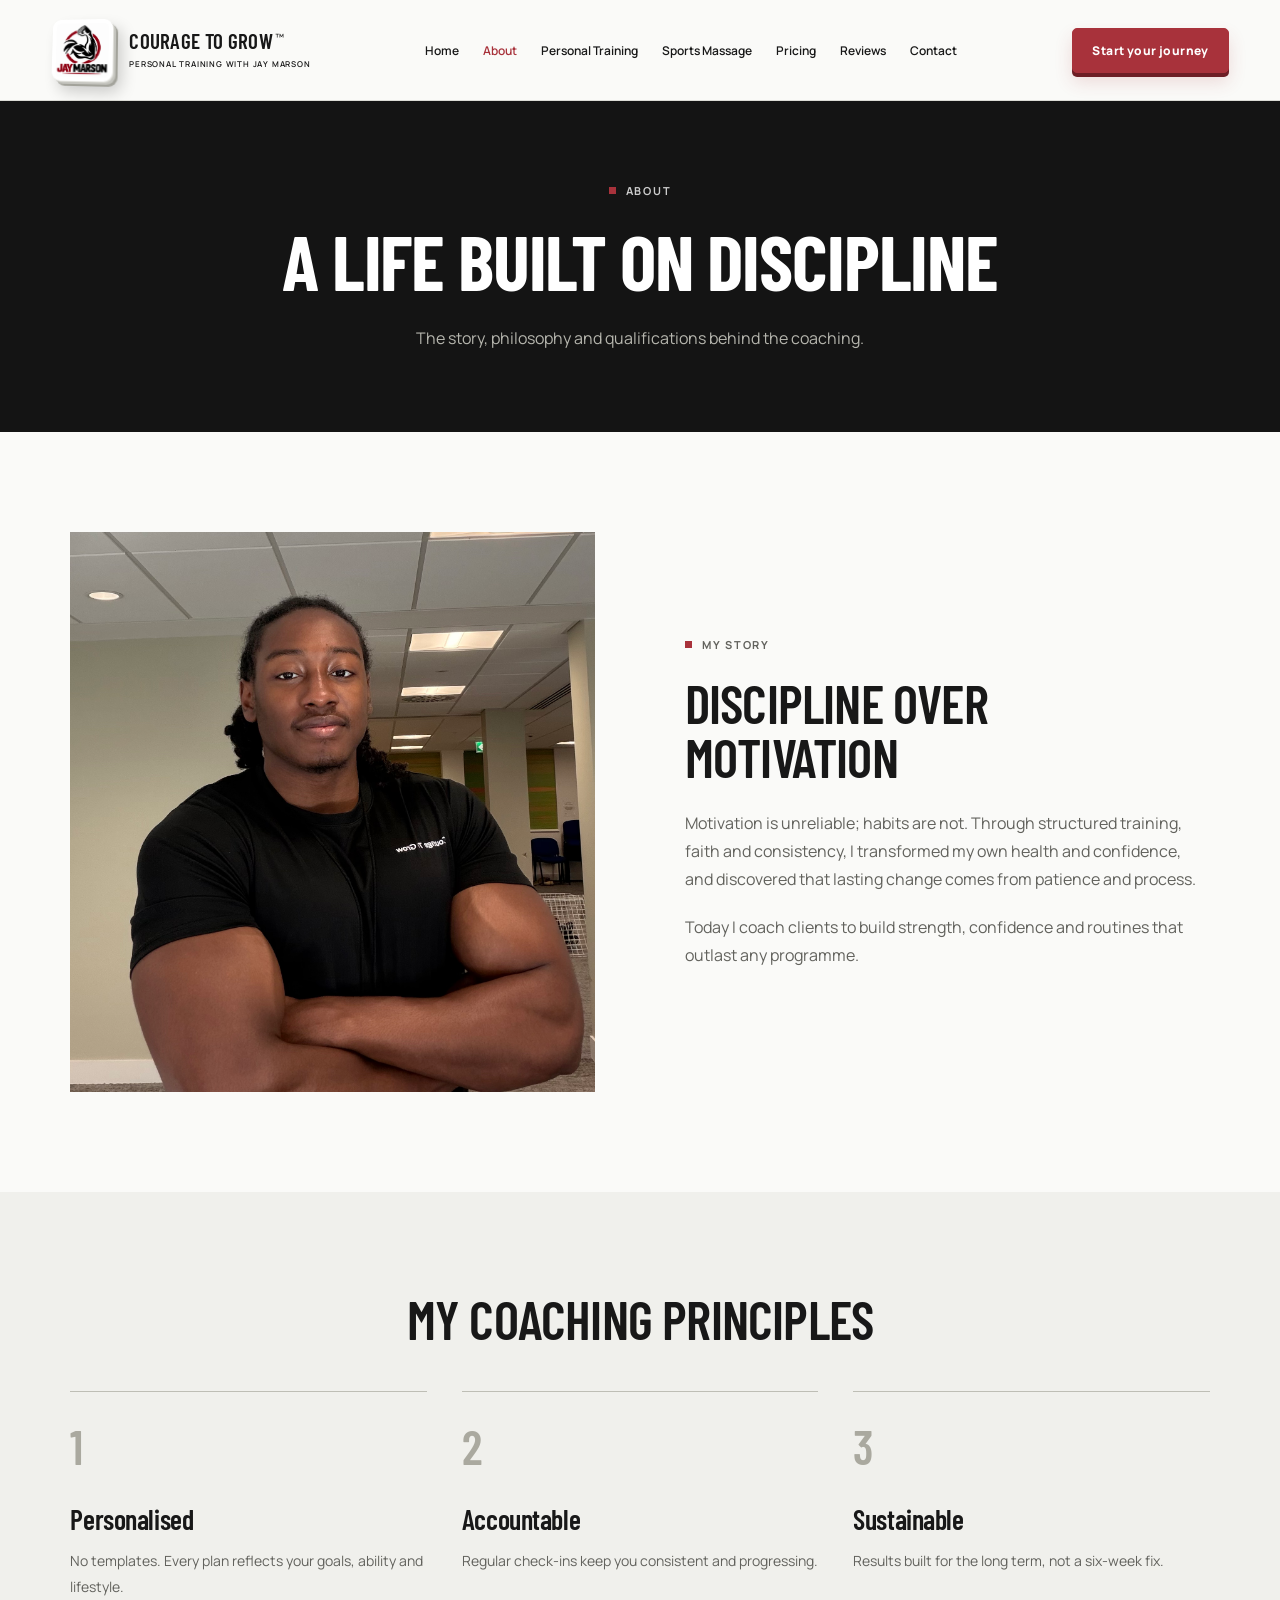
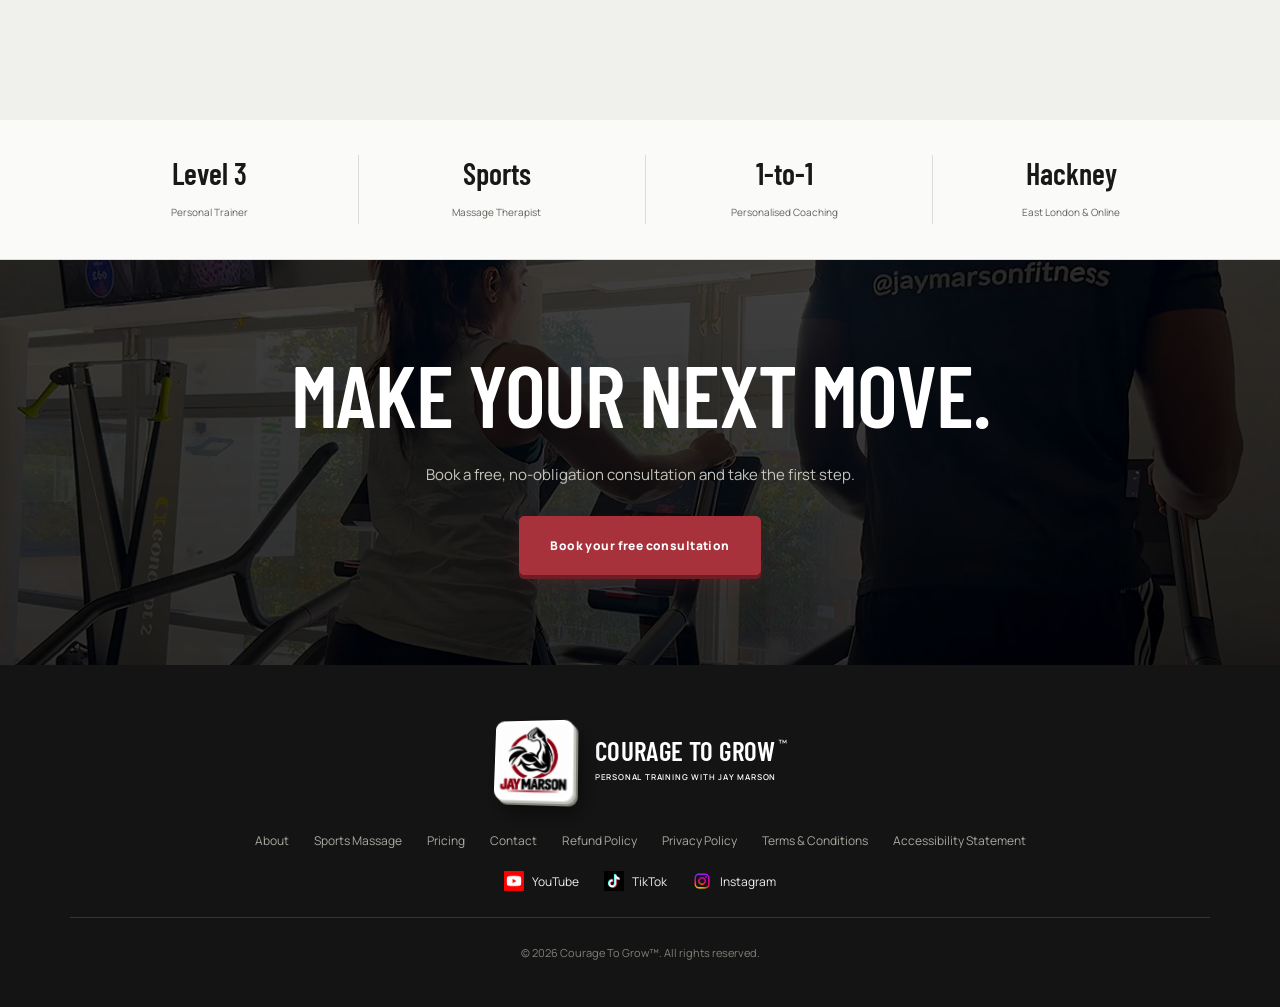
==== commit 72018565: "Give the original business logo a beveled three-dimensional treatment" ====
--- a/about.html
+++ b/about.html
@@ -14,7 +14,7 @@
       rel="stylesheet"
     />
     <link rel="icon" type="image/png" href="assets/growwithjay/logo.png" />
-    <link rel="stylesheet" href="styles.css?v=20261119-nav-close" />
+    <link rel="stylesheet" href="styles.css?v=20261119-logo-depth" />
   </head>
   <body>
     <a class="skip" href="#main">Skip to main content</a>
--- a/styles.css
+++ b/styles.css
@@ -1795,3 +1795,116 @@
     color: var(--accent);
   }
 }
+
+/* Phones and tablets place the coaching copy directly over the original film. */
+@media (max-width: 1200px),
+  (hover: none) and (pointer: coarse) and (max-width: 1366px) {
+  .hero {
+    position: relative;
+    isolation: isolate;
+    display: flex;
+    align-items: center;
+    min-height: clamp(600px, 80svh, 880px);
+    background: var(--dark);
+  }
+  .hero-media {
+    position: absolute;
+    inset: 0;
+    z-index: 0;
+    min-height: 0;
+    width: 100%;
+    height: 100%;
+  }
+  .hero-media video {
+    width: 100%;
+    height: 100%;
+    object-fit: cover;
+    object-position: center;
+  }
+  .hero-media::after {
+    inset: 0;
+    background: linear-gradient(90deg, #000d 0%, #000a 55%, #0005 100%);
+  }
+  .hero-text {
+    position: relative;
+    z-index: 1;
+    width: 100%;
+    max-width: 960px;
+    padding: 72px 6vw;
+  }
+  .hero h1 {
+    font-size: clamp(48px, 7.2vw, 86px);
+  }
+  .hero h1 em {
+    color: #fff;
+  }
+  .hero .eyebrow {
+    color: #f1f1ec;
+  }
+  .hero .lead {
+    max-width: 520px;
+    color: #edede7;
+    font-size: 16px;
+  }
+  .hero .text-link {
+    color: #fff;
+    border-color: #ffffff80;
+  }
+  .hero-proof,
+  .hero-proof li:first-child {
+    color: #edede7;
+  }
+  .hero .film-caption {
+    display: none;
+  }
+}
+@media (max-width: 680px) {
+  .hero {
+    min-height: calc(100svh - var(--site-header-height, 72px));
+  }
+  .hero-text {
+    padding: 52px 6vw;
+  }
+  .hero h1 {
+    font-size: clamp(36px, 9.5vw, 62px);
+  }
+  .hero .lead {
+    font-size: 15px;
+    line-height: 1.85;
+  }
+  .hero-media::after {
+    background: linear-gradient(180deg, #0009 0%, #000b 55%, #000d 100%);
+  }
+}
+
+.review-stars { font-size: 24px; letter-spacing: 5px; line-height: 1.4; margin: 8px 0 4px; }
+
+/* Landscape stock photography fills the online coaching card. */
+.service-photo-online { background: #171717; }
+.service-photo-online img { object-fit: cover; object-position: center; }
+.card:hover .service-photo-online img { transform: none; }
+
+/* A beveled badge gives the original logo physical depth. */
+.business-logo {
+  padding: 2px;
+  border: 2px solid #fff;
+  border-radius: 9px;
+  background: #fff;
+  box-shadow: 1px 1px 0 #e1e1dc, 3px 3px 0 #c5c5bf, 5px 5px 0 #a3a39b, 8px 10px 16px #0003;
+  transform: perspective(350px) rotateY(-13deg) rotateX(6deg);
+  transition: transform 220ms ease, box-shadow 220ms ease;
+}
+.site-header .brand { gap: 16px; }
+.foot-brand { gap: 22px; }
+.foot-brand .business-logo { box-shadow: 1px 1px 0 #e1e1dc, 3px 3px 0 #bfbfb7, 5px 5px 0 #85857d, 8px 12px 22px #0008; }
+@media (hover:hover) and (pointer:fine) {
+  .brand:hover .business-logo { transform: perspective(350px) rotateY(-5deg) rotateX(3deg) translateY(-2px); }
+}
+@media(max-width:680px) {
+  .site-header .brand { gap: 12px; }
+  .site-header .business-logo { padding: 1px; border-width: 1px; border-radius: 6px; box-shadow: 1px 1px 0 #deded8, 2px 2px 0 #babab2, 3px 3px 0 #999991, 5px 7px 12px #0003; }
+}
+@media(prefers-reduced-motion:reduce) {
+  .business-logo { transition: none; }
+  .brand:hover .business-logo { transform: perspective(350px) rotateY(-13deg) rotateX(6deg); }
+}
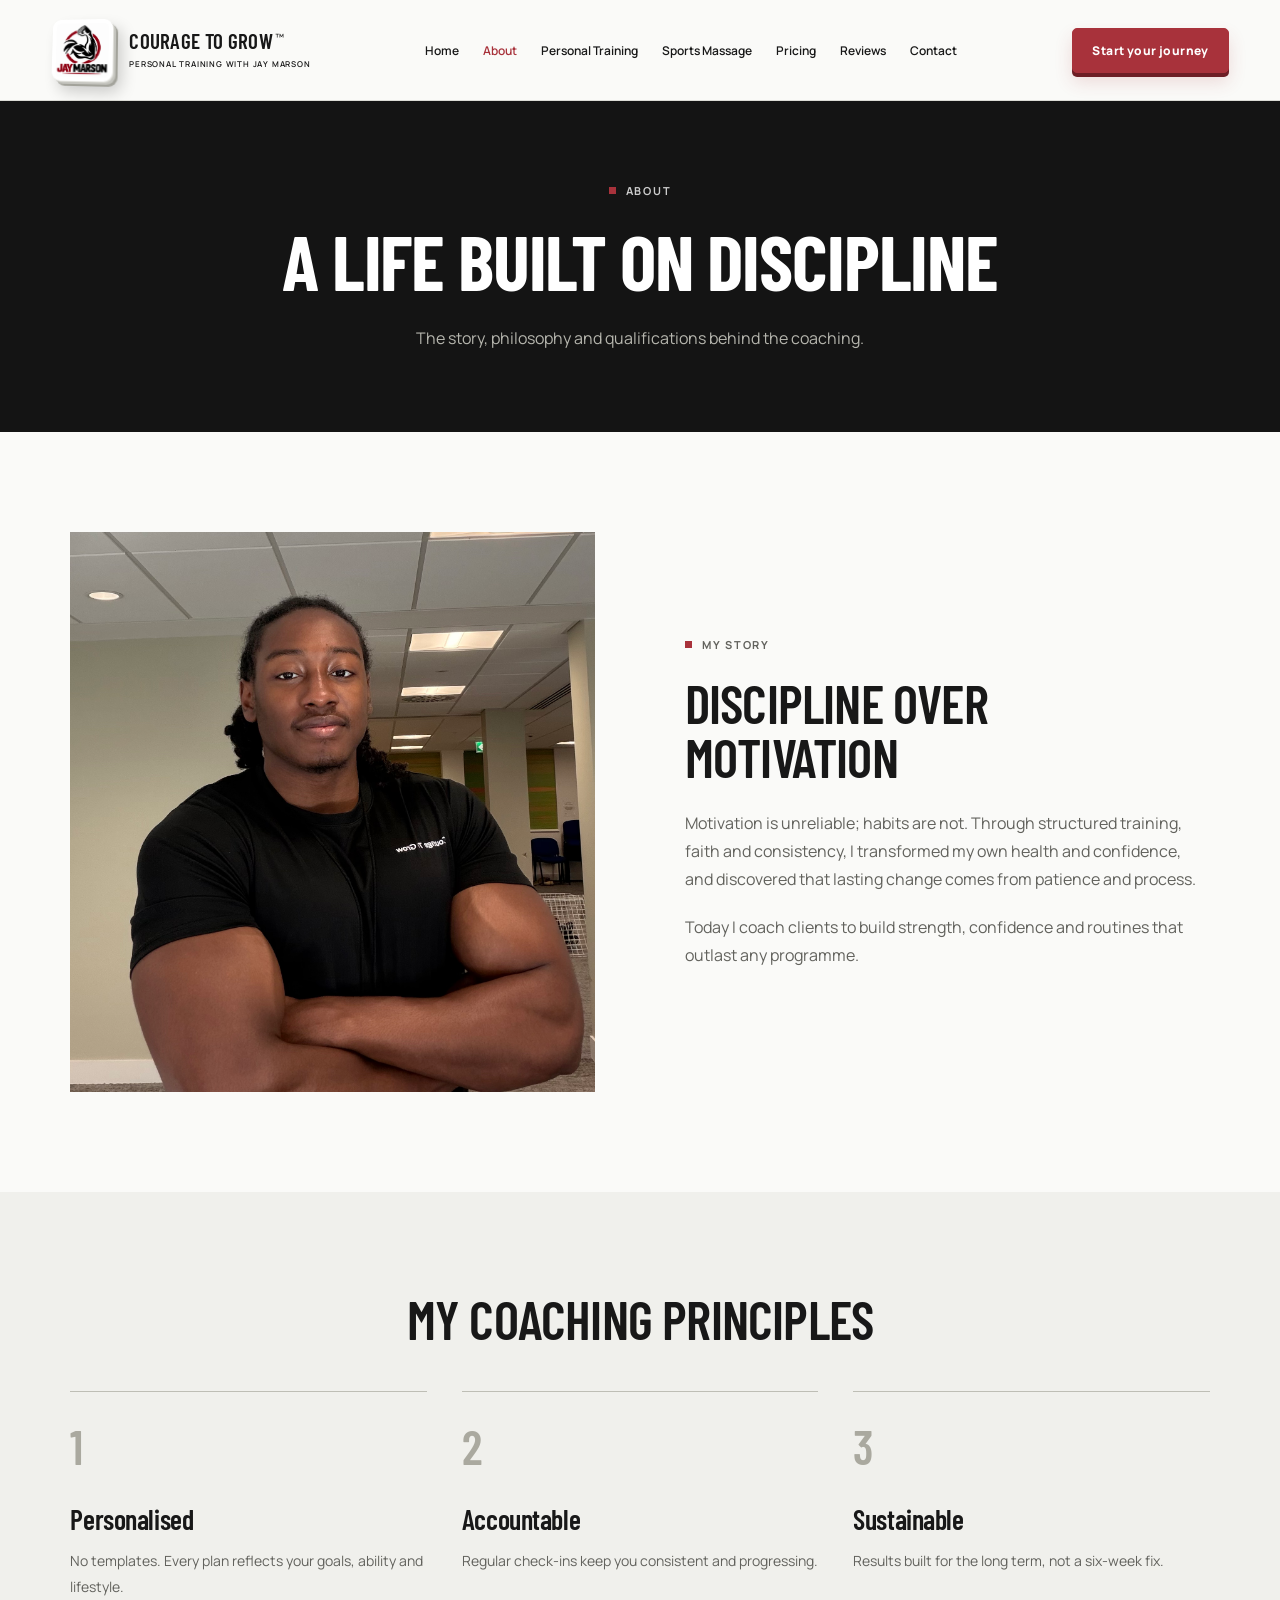
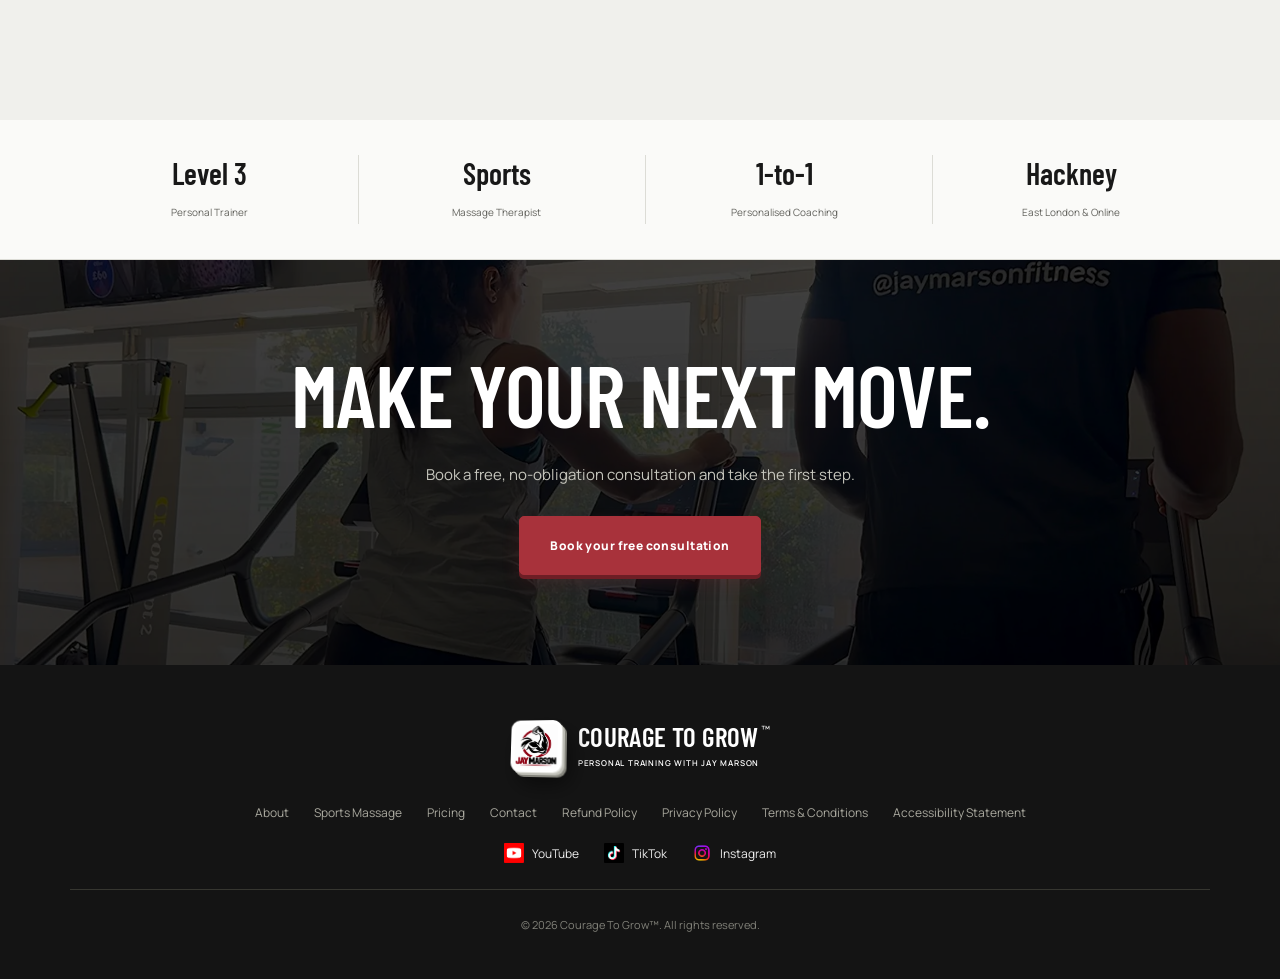
==== commit f5759aee: "Reduce footer logo size and tighten brand spacing" ====
--- a/about.html
+++ b/about.html
@@ -14,7 +14,7 @@
       rel="stylesheet"
     />
     <link rel="icon" type="image/png" href="assets/growwithjay/logo.png" />
-    <link rel="stylesheet" href="styles.css?v=20261119-logo-depth" />
+    <link rel="stylesheet" href="styles.css?v=20261119-footer-logo" />
   </head>
   <body>
     <a class="skip" href="#main">Skip to main content</a>
--- a/styles.css
+++ b/styles.css
@@ -1484,8 +1484,8 @@
   letter-spacing: 0;
 }
 .foot-brand .business-logo {
-  width: 80px;
-  height: 80px;
+  width: 52px;
+  height: 52px;
 }
 .foot-brand .brand-name {
   text-align: left;
@@ -1895,7 +1895,7 @@
   transition: transform 220ms ease, box-shadow 220ms ease;
 }
 .site-header .brand { gap: 16px; }
-.foot-brand { gap: 22px; }
+.foot-brand { gap: 16px; }
 .foot-brand .business-logo { box-shadow: 1px 1px 0 #e1e1dc, 3px 3px 0 #bfbfb7, 5px 5px 0 #85857d, 8px 12px 22px #0008; }
 @media (hover:hover) and (pointer:fine) {
   .brand:hover .business-logo { transform: perspective(350px) rotateY(-5deg) rotateX(3deg) translateY(-2px); }
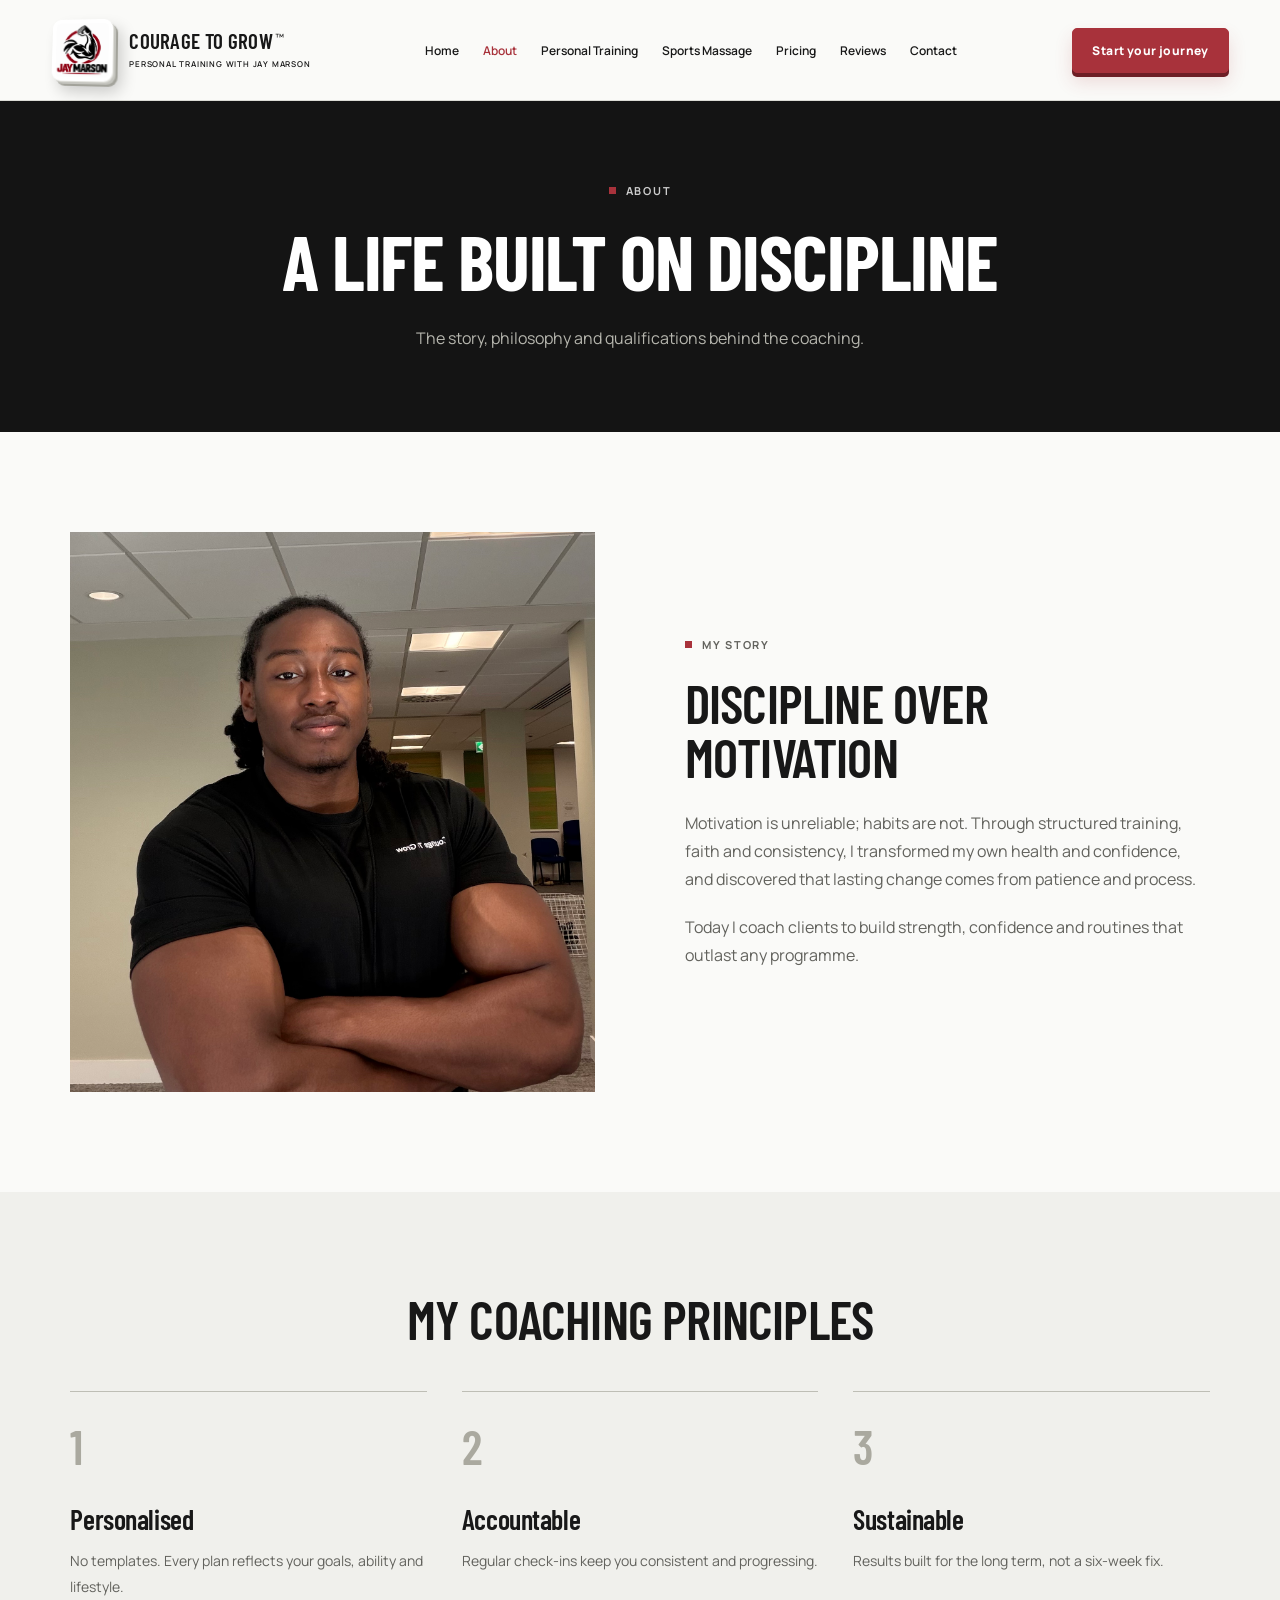
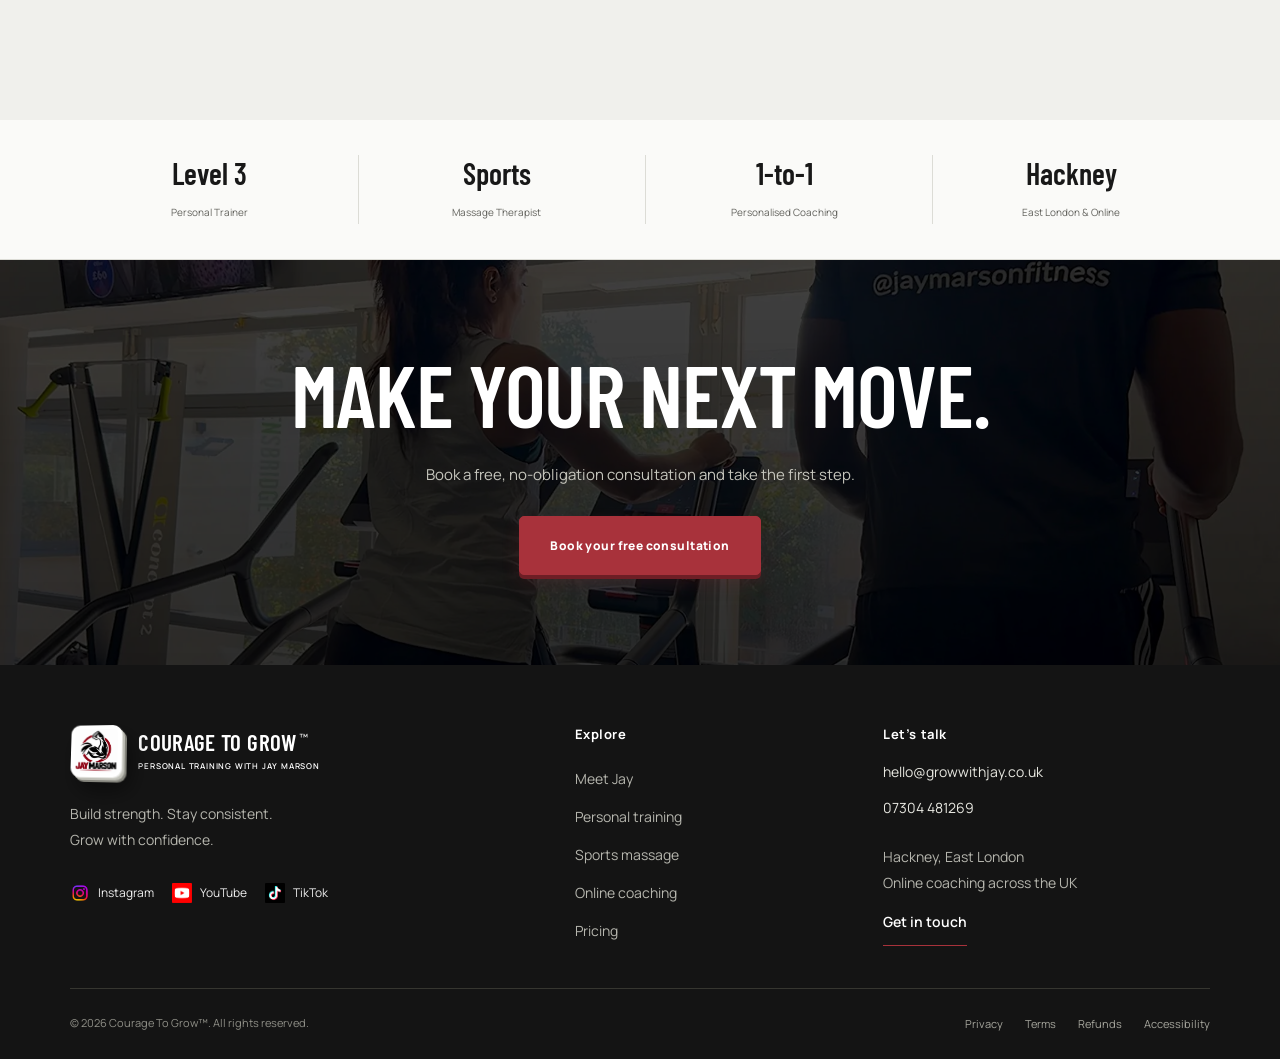
==== commit 3ddce224: "Organize footer into brand, navigation, contact and policy sections" ====
--- a/about.html
+++ b/about.html
@@ -14,7 +14,7 @@
       rel="stylesheet"
     />
     <link rel="icon" type="image/png" href="assets/growwithjay/logo.png" />
-    <link rel="stylesheet" href="styles.css?v=20261119-footer-logo" />
+    <link rel="stylesheet" href="styles.css?v=20261119-footer-layout" />
   </head>
   <body>
     <a class="skip" href="#main">Skip to main content</a>
@@ -143,59 +143,87 @@
       </section>
     </main>
     <footer class="site-footer">
-      <div class="foot-brand">
-        <img
-          class="business-logo"
-          src="assets/growwithjay/logo.png"
-          alt="Jay Marson — Courage To Grow"
-          width="64"
-          height="64"
-        />
-        <span class="brand-name"
-          >COURAGE TO GROW<sup>™</sup
-          ><small>PERSONAL TRAINING WITH JAY MARSON</small></span
-        >
+      <div class="footer-main">
+        <div class="footer-identity">
+          <a
+            class="foot-brand"
+            href="index.html"
+            aria-label="Courage To Grow home"
+          >
+            <img
+              class="business-logo"
+              src="assets/growwithjay/logo.png"
+              alt="Jay Marson — Courage To Grow"
+              width="52"
+              height="52"
+            />
+            <span class="brand-name"
+              >COURAGE TO GROW<sup>™</sup
+              ><small>PERSONAL TRAINING WITH JAY MARSON</small></span
+            >
+          </a>
+          <p class="footer-intro">
+            Build strength. Stay consistent.<br />Grow with confidence.
+          </p>
+          <div class="social" aria-label="Social media">
+            <a href="https://www.instagram.com/pt_mrj"
+              ><img
+                src="assets/growwithjay/instagram.png"
+                alt=""
+                width="20"
+                height="20"
+              />Instagram</a
+            >
+            <a href="https://www.youtube.com/@JayMarson-CTG/shorts"
+              ><img
+                src="assets/growwithjay/youtube.png"
+                alt=""
+                width="20"
+                height="20"
+              />YouTube</a
+            >
+            <a href="https://www.tiktok.com/@fitby_jay"
+              ><img
+                src="assets/growwithjay/tiktok.png"
+                alt=""
+                width="20"
+                height="20"
+              />TikTok</a
+            >
+          </div>
+        </div>
+        <nav class="footer-explore" aria-label="Footer navigation">
+          <h2>Explore</h2>
+          <a href="about.html">Meet Jay</a>
+          <a href="index.html#services">Personal training</a>
+          <a href="sports-massage.html">Sports massage</a>
+          <a href="pricing.html#online">Online coaching</a>
+          <a href="pricing.html">Pricing</a>
+        </nav>
+        <div class="footer-contact">
+          <h2>Let’s talk</h2>
+          <a class="footer-email" href="mailto:hello@growwithjay.co.uk"
+            >hello@growwithjay.co.uk</a
+          >
+          <a href="tel:+447304481269">07304 481269</a>
+          <p>Hackney, East London<br />Online coaching across the UK</p>
+          <a class="footer-contact-link" href="contact.html">Get in touch</a>
+        </div>
       </div>
-      <nav aria-label="Footer">
-        <a href="about.html">About</a
-        ><a href="sports-massage.html">Sports Massage</a
-        ><a href="pricing.html">Pricing</a><a href="contact.html">Contact</a
-        ><a href="https://www.growwithjay.co.uk/blank-3">Refund Policy</a
-        ><a href="https://www.growwithjay.co.uk/blank">Privacy Policy</a
-        ><a href="https://www.growwithjay.co.uk/blank-2"
-          >Terms &amp; Conditions</a
-        ><a href="https://www.growwithjay.co.uk/blank-1"
-          >Accessibility Statement</a
-        >
-      </nav>
-      <div class="social">
-        <a href="https://www.youtube.com/@JayMarson-CTG/shorts"
-          ><img
-            src="assets/growwithjay/youtube.png"
-            alt=""
-            width="20"
-            height="20"
-          />YouTube</a
-        ><a href="https://www.tiktok.com/@fitby_jay"
-          ><img
-            src="assets/growwithjay/tiktok.png"
-            alt=""
-            width="20"
-            height="20"
-          />TikTok</a
-        ><a href="https://www.instagram.com/pt_mrj"
-          ><img
-            src="assets/growwithjay/instagram.png"
-            alt=""
-            width="20"
-            height="20"
-          />Instagram</a
-        >
+      <div class="footer-bottom">
+        <p>
+          &copy; <span id="yr">2026</span> Courage To Grow™. All rights
+          reserved.
+        </p>
+        <nav class="footer-legal" aria-label="Policies">
+          <a href="https://www.growwithjay.co.uk/blank">Privacy</a>
+          <a href="https://www.growwithjay.co.uk/blank-2">Terms</a>
+          <a href="https://www.growwithjay.co.uk/blank-3">Refunds</a>
+          <a href="https://www.growwithjay.co.uk/blank-1">Accessibility</a>
+        </nav>
       </div>
-      <p>
-        &copy; <span id="yr">2026</span> Courage To Grow™. All rights reserved.
-      </p>
     </footer>
+
     <script src="script.js?v=20261119-nav-close"></script>
   </body>
 </html>
--- a/styles.css
+++ b/styles.css
@@ -1877,12 +1877,24 @@
   }
 }
 
-.review-stars { font-size: 24px; letter-spacing: 5px; line-height: 1.4; margin: 8px 0 4px; }
+.review-stars {
+  font-size: 24px;
+  letter-spacing: 5px;
+  line-height: 1.4;
+  margin: 8px 0 4px;
+}
 
 /* Landscape stock photography fills the online coaching card. */
-.service-photo-online { background: #171717; }
-.service-photo-online img { object-fit: cover; object-position: center; }
-.card:hover .service-photo-online img { transform: none; }
+.service-photo-online {
+  background: #171717;
+}
+.service-photo-online img {
+  object-fit: cover;
+  object-position: center;
+}
+.card:hover .service-photo-online img {
+  transform: none;
+}
 
 /* A beveled badge gives the original logo physical depth. */
 .business-logo {
@@ -1890,21 +1902,223 @@
   border: 2px solid #fff;
   border-radius: 9px;
   background: #fff;
-  box-shadow: 1px 1px 0 #e1e1dc, 3px 3px 0 #c5c5bf, 5px 5px 0 #a3a39b, 8px 10px 16px #0003;
+  box-shadow:
+    1px 1px 0 #e1e1dc,
+    3px 3px 0 #c5c5bf,
+    5px 5px 0 #a3a39b,
+    8px 10px 16px #0003;
   transform: perspective(350px) rotateY(-13deg) rotateX(6deg);
-  transition: transform 220ms ease, box-shadow 220ms ease;
-}
-.site-header .brand { gap: 16px; }
-.foot-brand { gap: 16px; }
-.foot-brand .business-logo { box-shadow: 1px 1px 0 #e1e1dc, 3px 3px 0 #bfbfb7, 5px 5px 0 #85857d, 8px 12px 22px #0008; }
-@media (hover:hover) and (pointer:fine) {
-  .brand:hover .business-logo { transform: perspective(350px) rotateY(-5deg) rotateX(3deg) translateY(-2px); }
-}
-@media(max-width:680px) {
-  .site-header .brand { gap: 12px; }
-  .site-header .business-logo { padding: 1px; border-width: 1px; border-radius: 6px; box-shadow: 1px 1px 0 #deded8, 2px 2px 0 #babab2, 3px 3px 0 #999991, 5px 7px 12px #0003; }
-}
-@media(prefers-reduced-motion:reduce) {
-  .business-logo { transition: none; }
-  .brand:hover .business-logo { transform: perspective(350px) rotateY(-13deg) rotateX(6deg); }
-}
+  transition:
+    transform 220ms ease,
+    box-shadow 220ms ease;
+}
+.site-header .brand {
+  gap: 16px;
+}
+.foot-brand {
+  gap: 16px;
+}
+.foot-brand .business-logo {
+  box-shadow:
+    1px 1px 0 #e1e1dc,
+    3px 3px 0 #bfbfb7,
+    5px 5px 0 #85857d,
+    8px 12px 22px #0008;
+}
+@media (hover: hover) and (pointer: fine) {
+  .brand:hover .business-logo {
+    transform: perspective(350px) rotateY(-5deg) rotateX(3deg) translateY(-2px);
+  }
+}
+@media (max-width: 680px) {
+  .site-header .brand {
+    gap: 12px;
+  }
+  .site-header .business-logo {
+    padding: 1px;
+    border-width: 1px;
+    border-radius: 6px;
+    box-shadow:
+      1px 1px 0 #deded8,
+      2px 2px 0 #babab2,
+      3px 3px 0 #999991,
+      5px 7px 12px #0003;
+  }
+}
+@media (prefers-reduced-motion: reduce) {
+  .business-logo {
+    transition: none;
+  }
+  .brand:hover .business-logo {
+    transform: perspective(350px) rotateY(-13deg) rotateX(6deg);
+  }
+}
+
+/* A quieter footer with clear navigation, contact and legal sections. */
+.site-footer {
+  padding: 60px max(5.5vw, calc((100vw - 1320px) / 2)) 20px;
+  text-align: left;
+}
+.footer-main {
+  display: grid;
+  grid-template-columns: 1.35fr 0.75fr 1fr;
+  gap: 64px;
+  padding-bottom: 38px;
+}
+.site-footer p {
+  margin: 0;
+  padding: 0;
+  border: 0;
+  color: #b6b6ae;
+  font-size: 14px;
+  line-height: 1.85;
+}
+.site-footer .foot-brand {
+  justify-content: flex-start;
+  gap: 16px;
+  margin: 0 0 24px;
+}
+.site-footer .foot-brand .brand-name {
+  font-size: 23px;
+}
+.footer-identity {
+  min-width: 0;
+}
+.site-footer .footer-intro {
+  margin-bottom: 20px;
+}
+.site-footer .social {
+  justify-content: flex-start;
+  gap: 8px 18px;
+  margin: 0;
+  font-size: 12px;
+}
+.site-footer .social a {
+  min-height: 40px;
+}
+.site-footer h2 {
+  font:
+    700 13px/1.5 Manrope,
+    sans-serif;
+  letter-spacing: 0.04em;
+  text-transform: none;
+  margin: 0 0 16px;
+  color: #fff;
+}
+.site-footer .footer-explore {
+  display: flex;
+  flex-direction: column;
+  align-items: flex-start;
+  gap: 0;
+  margin: 0;
+  font-size: 14px;
+}
+.footer-explore a {
+  display: flex;
+  align-items: center;
+  min-height: 38px;
+  color: #b6b6ae;
+}
+.footer-contact {
+  display: flex;
+  flex-direction: column;
+  align-items: flex-start;
+  min-width: 0;
+}
+.footer-contact > a {
+  font-size: 14px;
+  color: #e7e7e0;
+  min-height: 36px;
+  overflow-wrap: anywhere;
+}
+.site-footer .footer-contact p {
+  margin: 12px 0 14px;
+}
+.footer-contact .footer-contact-link {
+  border-bottom: 1px solid #a8323b;
+  font-weight: 600;
+  color: #fff;
+}
+.footer-bottom {
+  border-top: 1px solid #363630;
+  padding-top: 18px;
+  display: flex;
+  align-items: center;
+  justify-content: space-between;
+  gap: 12px 30px;
+}
+.site-footer .footer-bottom p {
+  font-size: 11px;
+  color: #8f8f87;
+}
+.site-footer .footer-legal {
+  margin: 0;
+  justify-content: flex-end;
+  gap: 8px 22px;
+  font-size: 11px;
+}
+.footer-legal a {
+  display: inline-flex;
+  align-items: center;
+  min-height: 32px;
+  color: #a6a69d;
+}
+.site-footer a:hover {
+  color: #fff;
+}
+@media (max-width: 1000px) {
+  .footer-main {
+    grid-template-columns: 1.2fr 1fr;
+    gap: 36px;
+  }
+  .footer-identity {
+    grid-row: span 2;
+  }
+  .footer-bottom {
+    align-items: flex-start;
+    flex-direction: column-reverse;
+    gap: 12px;
+  }
+  .site-footer .footer-legal {
+    justify-content: flex-start;
+  }
+}
+@media (max-width: 680px) {
+  .site-footer {
+    padding: 42px 6vw 22px;
+  }
+  .footer-main {
+    grid-template-columns: 1fr;
+    gap: 28px;
+    padding-bottom: 28px;
+  }
+  .footer-identity {
+    grid-row: auto;
+  }
+  .site-footer .foot-brand .brand-name {
+    font-size: 21px;
+  }
+  .site-footer .foot-brand .brand-name small {
+    font-size: 7px;
+  }
+  .site-footer .footer-explore {
+    display: grid;
+    grid-template-columns: 1fr 1fr;
+    gap: 0 18px;
+    align-items: start;
+  }
+  .footer-explore h2 {
+    grid-column: 1/-1;
+  }
+  .footer-contact > a {
+    min-height: 40px;
+  }
+  .site-footer .footer-legal {
+    gap: 4px 20px;
+    font-size: 12px;
+  }
+  .footer-explore a {
+    min-height: 42px;
+    font-size: 13px;
+  }
+}
